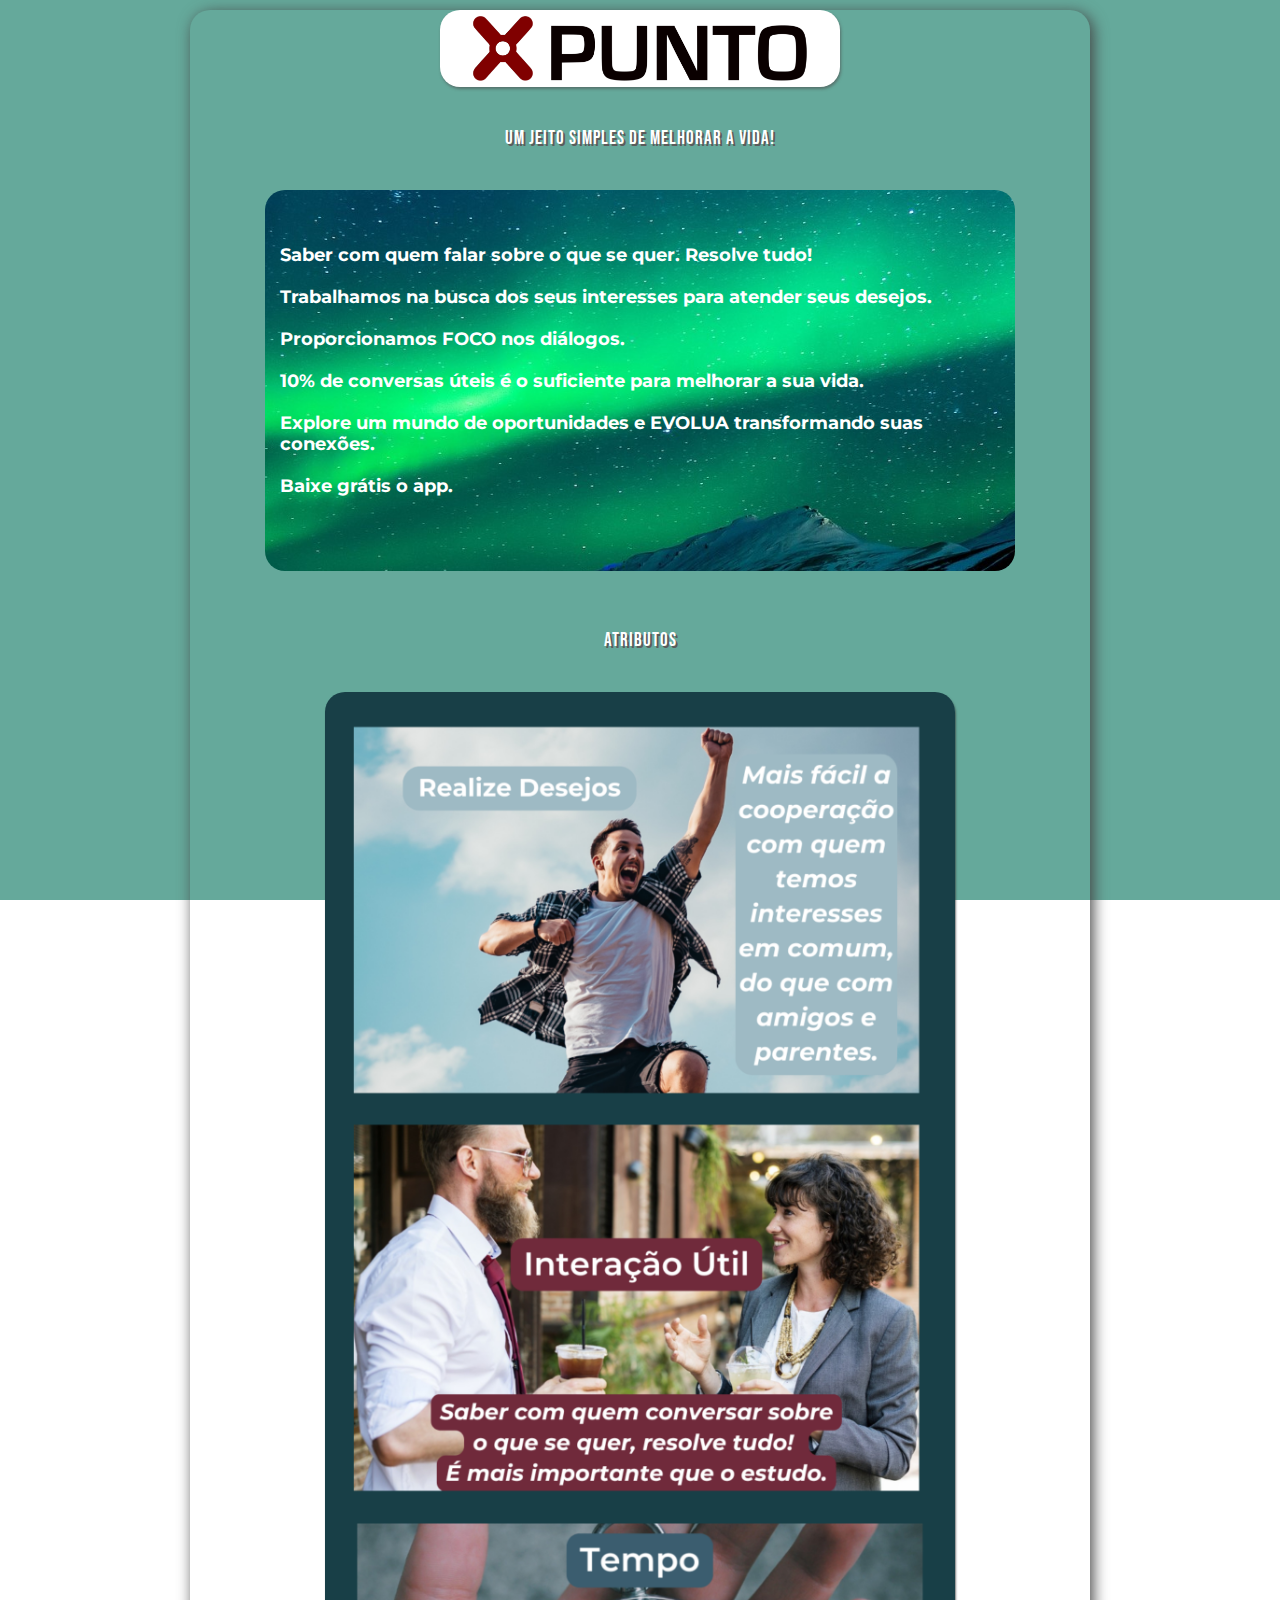
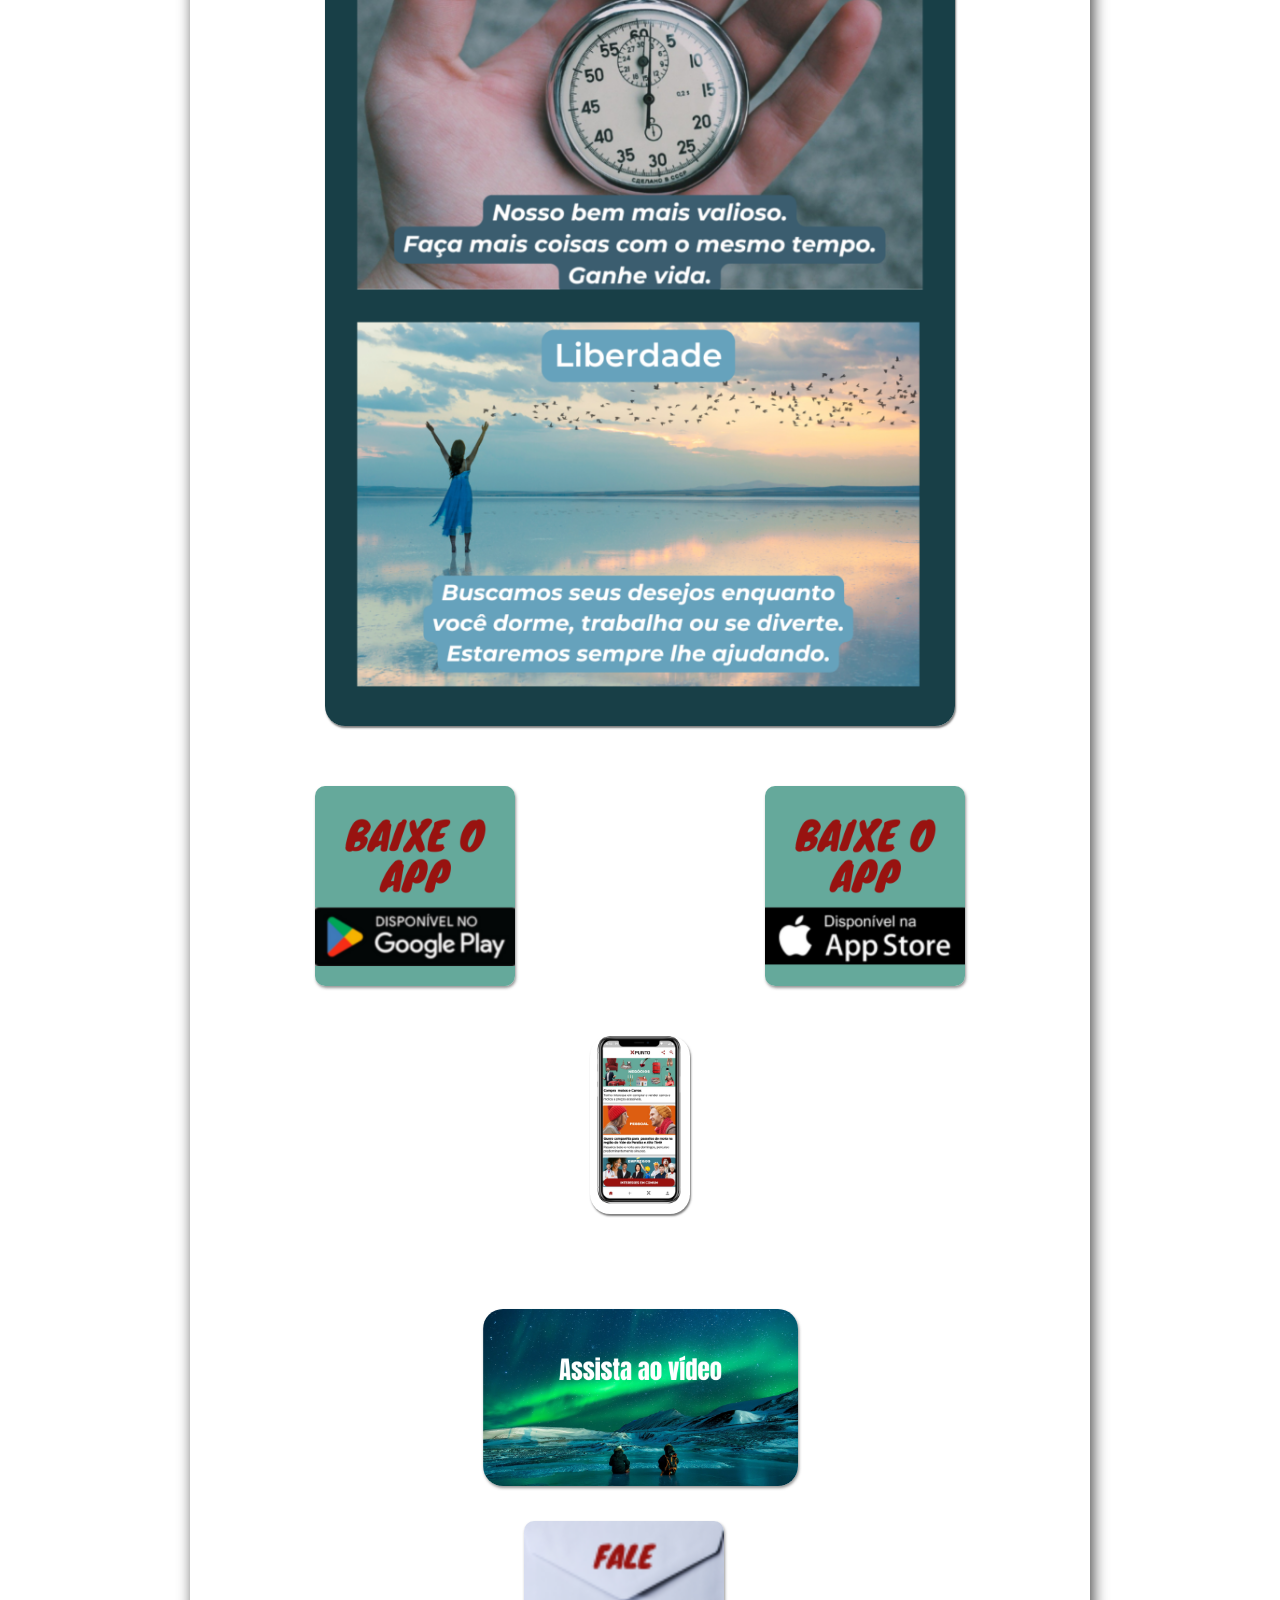
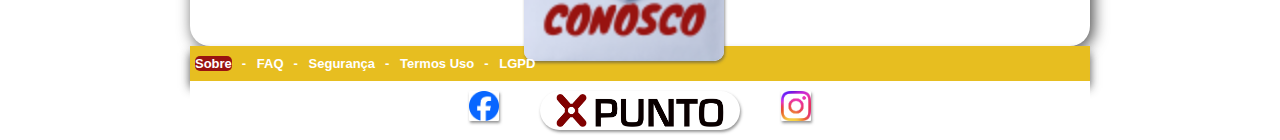
==== index.html @ e29c189f "Tamanhos Imagens 2" ====
<!DOCTYPE html>
<html lang="pt-br">
<head>
    <meta charset="UTF-8">
    <meta name="viewport" content="width=device-width, initial-scale=1, maximum-scale=1, user-scalable=no">
    <title>XPUNTO</title>
    <link rel="shortcut icon" href="imagens/favicon.ico" type="image/x-icon">
    <link rel="stylesheet" href="estilo/style.css">
</head>

<body>
    <main>
        <div><img src="imagens/logo.png" alt="Logo XPUNTO"></div>
        <h1>Um Jeito Simples de Melhorar a Vida!</h1>

        <section class="imagens" id="img01">
            <p>
                <strong><br>Saber com quem falar sobre o que se quer. Resolve tudo!<br><br> Trabalhamos na busca dos seus interesses para atender seus desejos.<br><br>Proporcionamos FOCO nos diálogos.<br><br>10% de conversas úteis é o suficiente para melhorar a sua vida.<br><br>Explore um mundo de oportunidades e EVOLUA transformando suas conexões.<br><br>Baixe grátis o app.<br>
                <br><br></strong>
            </p>
        </section>

        <h1><br><br>Atributos</h1>

        <picture>
            <source media="(max-width: 600px)" srcset="imagens/Atributo2.png" width="350">
            <img src="imagens/Atributo1.png" alt="Atributo1">
        </picture>

        <div class="image-group">
            <a href="https://play.google.com/store/apps/details?id=br.com.xpuntorn&hl=pt_BR" target="_blank" class="image-container">
                <img src="imagens/Android.png" alt="Android">
            </a>

            <a href="https://apps.apple.com/br/app/xpunto/id6478978511" target="_blank" class="image-container">
                <img src="imagens/Apple.png" alt="Imagem 3">
            </a>
        </div>

        <section><img src="imagens/APP.png" alt="APP XPUNTO" width="100px"></section>

        <div class="video-container">
            <a href="https://sergiodellerba.github.io/xpunto-video-lp/" target="_blank" rel="noopener noreferrer">
                <img src="imagens/video.png" alt="video" class="imagem-clicavel" id="videoThumbnail">
            </a>
        </div>

        <!-- Substitua a tag <video> por um iframe -->
        <div id="videoPlayer" style="display:none;">
            <iframe width="560" height="315" src="" frameborder="0" allow="accelerometer; autoplay; clipboard-write; encrypted-media; gyroscope; picture-in-picture" allowfullscreen></iframe>
        </div>

        <!--<h2>Com a palavra: Nossos Usuários</h2>

        <div>
            <p>
                Darla Carvalho - <strong>"Muito bom. Recomendadissimo, só precisa de mais pessoas usando."</strong>
            </p>
            <p>
                Gustavo Luz -<strong>"Esplêndido! O aplicativo é simples e maravilhoso."</strong>
            </p>
            <p>
                Brenda de Jesus -<strong>"Achei incrível e muito promissor."</strong>
            </p>
            <p>
                Cris Melo - <strong>"Conheci por um amigo, quero parabenizar pela ideia e trabalho."</strong>
            </p>
        </div>-->

        <div class="fale">
            <a href="mailto:contato@xpunto.com" target="_blank" class="image-container">
                <img src="imagens/Fale.png" alt="fale">
            </a>
        </div>

    </main>
    <nav class="main-nav">
        <div class="nav-group">
            <a href="https://sergiodellerba.github.io/xpunto-txt-sobre/" target="_blank" rel="noopener noreferrer" class="nav-link active">Sobre</a>
            <a href="https://sergiodellerba.github.io/xpunto-txt-faq/" target="_blank" rel="noopener noreferrer" class="nav-link">FAQ</a>
            <a href="https://sergiodellerba.github.io/xpunto-dicas-seguranca/" target="_blank" rel="noopener noreferrer" class="nav-link">Segurança</a>
            <a href="https://sergiodellerba.github.io/xpunto-txt-termos-uso/" target="_blank" rel="noopener noreferrer" class="nav-link">Termos Uso</a>
            <a href="https://sergiodellerba.github.io/xpunto-txt-politica-privacidade/" target="_blank" rel="noopener noreferrer" class="nav-link">LGPD</a>
        </div>
    </nav>

    <footer>
        <div class="social-buttons">
            <a href="https://www.facebook.com/xpuntoapp" target="_blank" rel="noopener noreferrer" class="facebook-icon">
                <img src="imagens/Facebook_Logo_Primary.png" alt="Facebook">
            </a>

            <img src="imagens/logo.png" alt="Logo XPUNTO" class="logo-footer">

            <a href="https://www.instagram.com/xpuntoapp/" target="_blank" rel="noopener noreferrer" class="instagram-icon">
                <img src="imagens/Instagram_Glyph_Gradient.png" alt="Instagram">
            </a>
        </div>
    </footer>
    <script>
        // Aguarde o carregamento completo do documento
        document.addEventListener('DOMContentLoaded', function() {
            // Obtenha o elemento de imagem pelo ID
            var videoThumbnail = document.getElementById("videoThumbnail");
            var videoPlayer = document.getElementById("videoPlayer");
            var iframe = videoPlayer.querySelector('iframe');

            // Adicione um evento de clique à imagem
            videoThumbnail.addEventListener('click', function(event) {
                event.preventDefault(); // Impede o comportamento padrão do link
                iframe.src = "https://www.youtube.com/embed/foTrvaCMy8o?autoplay=1&rel=0"; // Define o src do iframe com autoplay e sem vídeos relacionados
                videoPlayer.style.display = 'block'; // Exibe o iframe do vídeo
            });
        });
    </script>

</body>
</html>
---- estilo/style.css ----
@charset "UTF-8";
@import url('https://fonts.googleapis.com/css2?family=Montserrat:wght@300&display=swap');
@import url('https://fonts.googleapis.com/css2?family=Roboto:ital,wght@0,300;0,400;0,500;1,300;1,400;1,500&display=swap');
@import url('https://fonts.googleapis.com/css2?family=Bebas+Neue&display=swap');

:root {
    --fonte-xpunto1: 'Montserrat', Arial, sans-serif;
    --fonte-xpunto2: 'Gothan', Verdana, Arial;
    --fonte-destaque:'Bebas Neue', Arial;
    --solirario: #981310;
    --comercial: #65A99B;
    --locacao: #E7BE20;
    --pessoal: #DD5D11;
    --permuta: #183F47;
    --profissional: #367687;
}

div img {
    width: 400px;
    background-color: white;
    box-shadow: 1px 2px 3px rgba(76, 76, 76, 0.593);
}

h1, h2 {
    font-size: 120%;
    font-family: var(--fonte-destaque);
    font-weight: normal;
    color: white;
    text-align: center;
    margin-bottom: 40px;
    text-shadow: 2px 2px 0px rgb(91, 91, 91);
    letter-spacing: 1px;
}

img {
    border-radius: 20px;
    max-width: 70%;
    height: auto;
    margin: auto;
    display: block;
    margin-top: 10px;
    margin-bottom: 40px;
    box-shadow: 1px 2px 2px rgba(53, 53, 53, 0.655);
}

.web {
    width: 90.5%; /* Use 100% para ocupar a largura total do contêiner pai */
    height: 140px; /* Altura fixa para a div */
    display: flex;
    justify-content: center;
    align-items: center;
    text-align: center;
    padding: 21px;
}

.web img {
    max-width: 100%; /* Ajusta o tamanho máximo da imagem para 100% da largura do contêiner pai */
    max-height: 100%; /* Ajusta o tamanho máximo da imagem para 100% da altura do contêiner pai */
    border-radius: 10px;
}

.fale {
    width: 93%; /* Use 100% para ocupar a largura total do contêiner pai */
    height: 90px; /* Altura fixa para a div */
    display: flex;
    margin-top: 30px;
    margin-left: 15px;
    justify-content: center;
    align-items: center;
    text-align: center;
}

.fale img {
    max-width: 100%; /* Ajusta o tamanho máximo da imagem para 100% da largura do contêiner pai */
    max-height: 100%; /* Ajusta o tamanho máximo da imagem para 100% da altura do contêiner pai */
}

main {
    /*max-width: 100%;*/
    text-align: center;
    color: white;
    font-family: var(--fonte-xpunto1);
    min-width: 300px;
   /*max-width: 600px;*/
    margin: auto;
    display: block;
    border-radius: 20px;
    box-shadow: 3px 3px 15px rgb(69, 69, 69);
}

body {
    margin: 0 auto;
    max-width: 900px;
    overflow-x: hidden;
    box-sizing: border-box;
    height: auto;
    background: linear-gradient(to bottom, #65a99b, #65A99b);
    background-size: 100% 100%;
    background-repeat: no-repeat;
    background-attachment: fixed;
    /*padding: 0;
    display: flex;
    align-items: center;
    justify-content: center;
    min-height: 100vh;
    flex direction:column;
}*/

.image-group {
    display: flex;
    justify-content: space-around; /* Distribui as imagens uniformemente na linha */
    align-items: center;
    flex-wrap: wrap; /* Permite que as imagens quebrem para a próxima linha se não houver espaço suficiente */
}

.image-container {
    margin-top: 10px;
    text-align: center;
    text-decoration: none;
    color: inherit;
}

.image-container img {
    max-width: 100%; /* Para garantir que a imagem seja responsiva */
    border-radius: 10px;
    width: 200px; /* Defina o tamanho desejado */
    height: auto; /* Mantenha a proporção original da imagem */
}

.video-container {
    position: relative;
    overflow: hidden;
    width: 50%; /* Ajuste conforme necessário */
    padding-top: 5%; /* Proporção para vídeos 16:9 (altura/largura) */
    margin: 0 auto; /* Centraliza horizontalmente */
}

.imagem-clicavel {
    cursor: pointer;
    width: 100%;
    height: 100%;
    object-fit: cover;
}

.social-buttons {
    display: flex;
    justify-content: center;
    align-items: center;
}

div-branca {
    border-radius: 0px;
    background-color:#183f47;
}

.social-buttons a {
    margin: 0 40px;
    width: 30px;
    height: 59px;
}

section.imagens {
    position: relative;
    color: white;
    background-size: cover;
    background-attachment: fixed;
    text-align: center;
}

section.imagens img {
    width: 200%;
    border-radius: 15px;
    margin: auto;
    display: block;
    margin-top: 10px;
    margin-bottom: 40px;
    box-shadow: 1px 1px 2px rgba(14, 13, 13, 0.447);
}

section#img01 {
    background-image: url('../imagens/Aurora.jpg');
    background-position: center;
    background-size: cover;
    border-radius: 20px;
    max-width: 80%;
    margin: auto;
    text-align: left;
    font-size: 1.1em;
    padding: 15px;
}

.main-nav {
    border-radius: none;
    background-color: var(--locacao);
    padding-top: 10px;
    padding-left: 5px;
    padding-bottom: 10px;
    box-shadow: 0px 7px 9px rgba(30, 30, 30, 0.785);
    display: flex;
    align-items: center; /* Centraliza os itens verticalmente */
}

.nav-group {
    display: flex;
    gap: 25px; /* Adicione ou ajuste o valor do gap para controlar o espaço entre os itens */
}


.nav-link {
    color: white;
    text-decoration: none;
    font-family: Arial, Helvetica, sans-serif;
    font-weight: bold;
    font-size: 13px;
    transition-duration: .1s;
    position: relative;
}

.nav-link:not(:first-child)::before {
    content: "-";
    position: absolute;
    left: -15px;
    color: white;
}

.nav-link.active, .nav-link:hover  {
    background-color: #981310;
    border-radius: 5px;
    color: #ffffff;
}

/* Adicione as regras ao seu arquivo style.css */

footer {
    border-radius: 0px;
    text-align: center;
    margin-top: 0px;
    margin-bottom: 0px;
    background-color: white;
    padding-left: 0px;
    display: flex;
    flex-direction: column; /* Empilha os elementos verticalmente */
    justify-content: center; /* Centraliza horizontalmente */
    align-items: center; /* Centraliza verticalmente */
}

.logo-footer {
    max-width: 200px;
    border-radius: 20px;
    margin: 1px; /* Adiciona margem na parte inferior e centraliza o logo */
}
/* Adicione essas regras ao seu arquivo style.css */

.facebook-icon img,
.instagram-icon img {
    border-radius: 1px; /* ou o valor desejado para o border-radius */
    max-width: 100%; /* Garante que a imagem seja responsiva */
    height: auto; /* Mantém a proporção original da imagem */
}

a:not(.facebook-icon):not(.instagram-icon) {
    /* Estilos para outros ícones que não são do Facebook ou Instagram */
    /* Se necessário, ajuste conforme desejado */
}

#myVideo {
    display: none;
}}
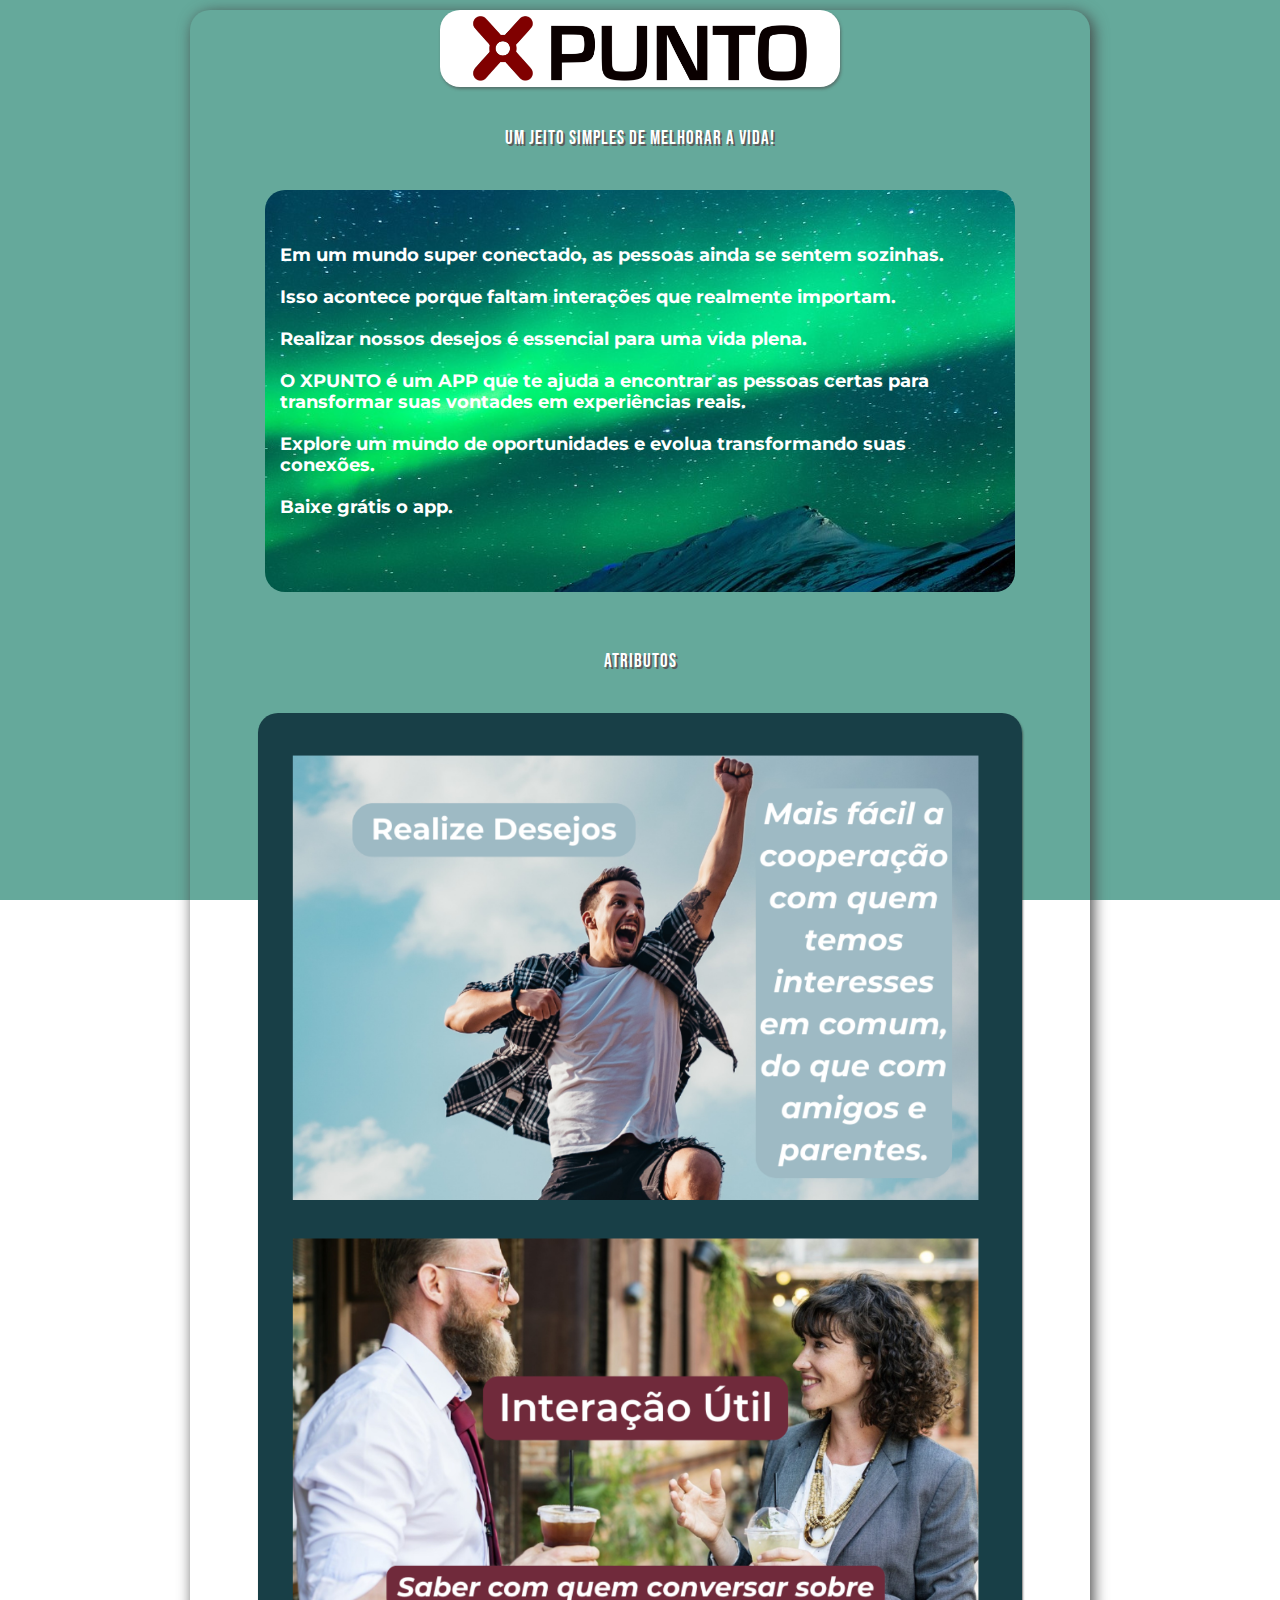
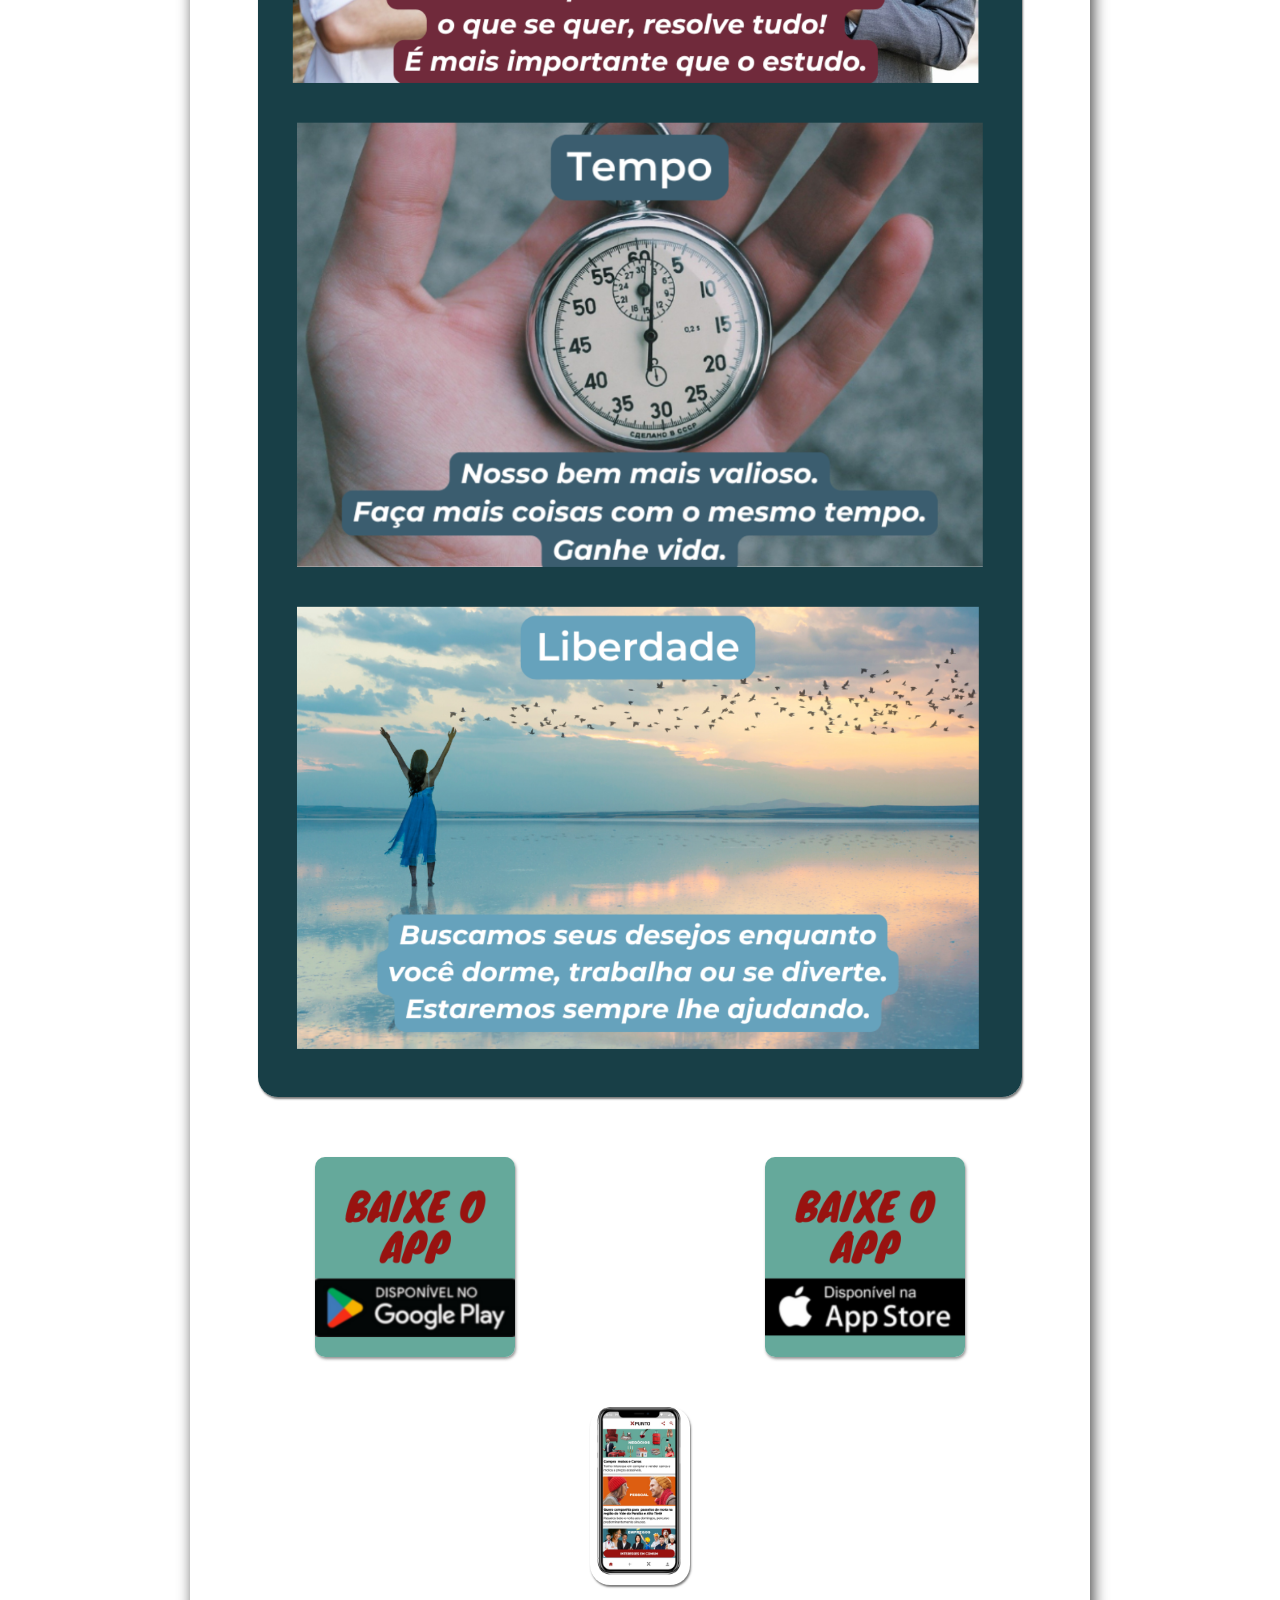
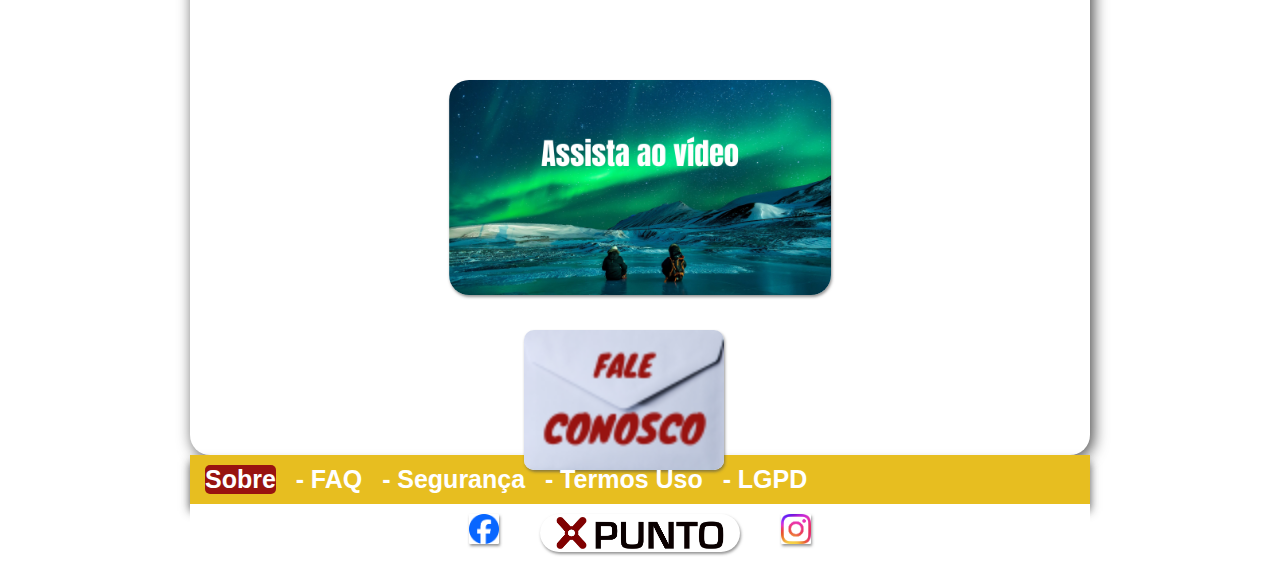
==== commit 077f8a68: "Alteração de texto" ====
--- a/index.html
+++ b/index.html
@@ -15,7 +15,7 @@
 
         <section class="imagens" id="img01">
             <p>
-                <strong><br>Saber com quem falar sobre o que se quer. Resolve tudo!<br><br> Trabalhamos na busca dos seus interesses para atender seus desejos.<br><br>Proporcionamos FOCO nos diálogos.<br><br>10% de conversas úteis é o suficiente para melhorar a sua vida.<br><br>Explore um mundo de oportunidades e EVOLUA transformando suas conexões.<br><br>Baixe grátis o app.<br>
+                <strong><br>Em um mundo super conectado, as pessoas ainda se sentem sozinhas.<br><br>Isso acontece porque faltam interações que realmente importam.<br><br>Realizar nossos desejos é essencial para uma vida plena.<br><br>O XPUNTO é um APP que te ajuda a encontrar as pessoas certas para transformar suas vontades em experiências reais.<br><br>Explore um mundo de oportunidades e evolua transformando suas conexões.<br><br>Baixe grátis o app.<br>
                 <br><br></strong>
             </p>
         </section>
--- a/estilo/style.css
+++ b/estilo/style.css
@@ -34,7 +34,7 @@
 
 img {
     border-radius: 20px;
-    max-width: 70%;
+    max-width: 85%;
     height: auto;
     margin: auto;
     display: block;
@@ -193,7 +193,7 @@
     border-radius: none;
     background-color: var(--locacao);
     padding-top: 10px;
-    padding-left: 5px;
+    padding-left: 15px;
     padding-bottom: 10px;
     box-shadow: 0px 7px 9px rgba(30, 30, 30, 0.785);
     display: flex;
@@ -202,7 +202,7 @@
 
 .nav-group {
     display: flex;
-    gap: 25px; /* Adicione ou ajuste o valor do gap para controlar o espaço entre os itens */
+    gap: 35px; /* Adicione ou ajuste o valor do gap para controlar o espaço entre os itens */
 }
 
 
@@ -211,7 +211,7 @@
     text-decoration: none;
     font-family: Arial, Helvetica, sans-serif;
     font-weight: bold;
-    font-size: 13px;
+    font-size: 25px;
     transition-duration: .1s;
     position: relative;
 }
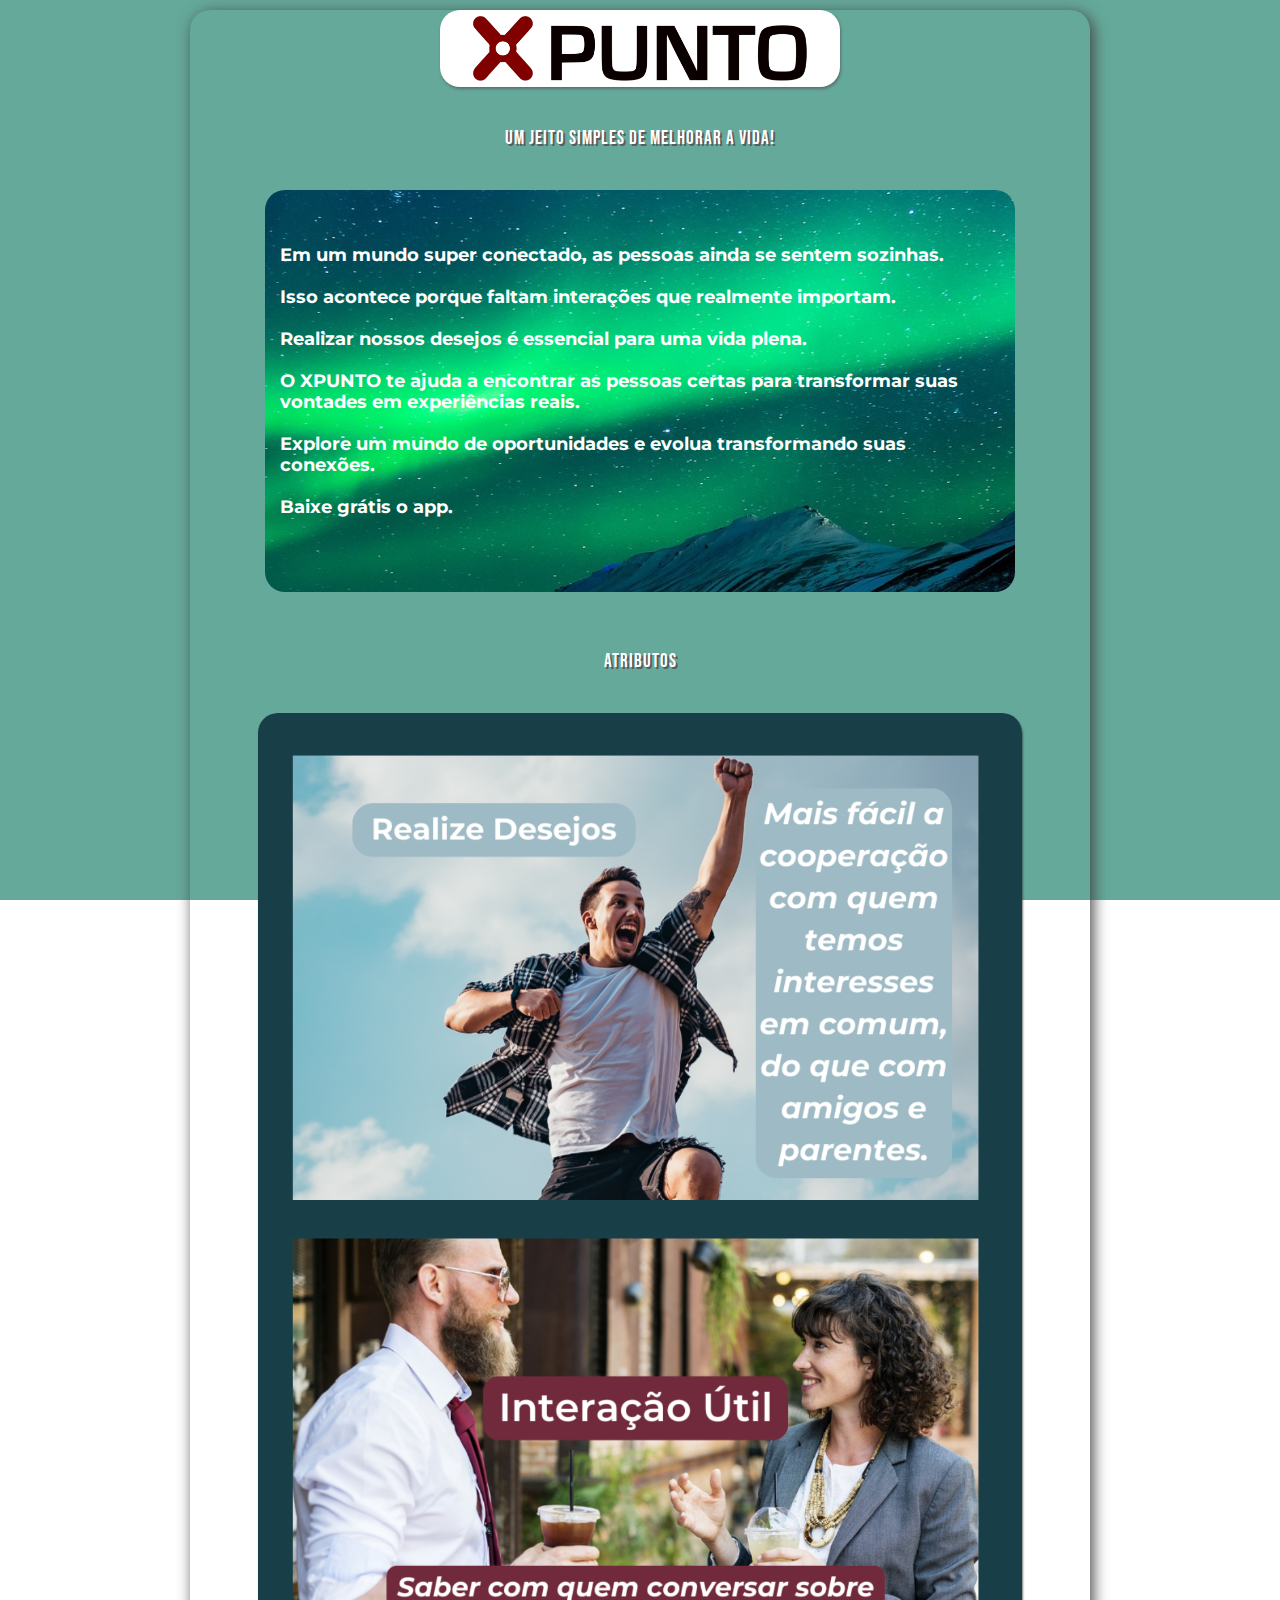
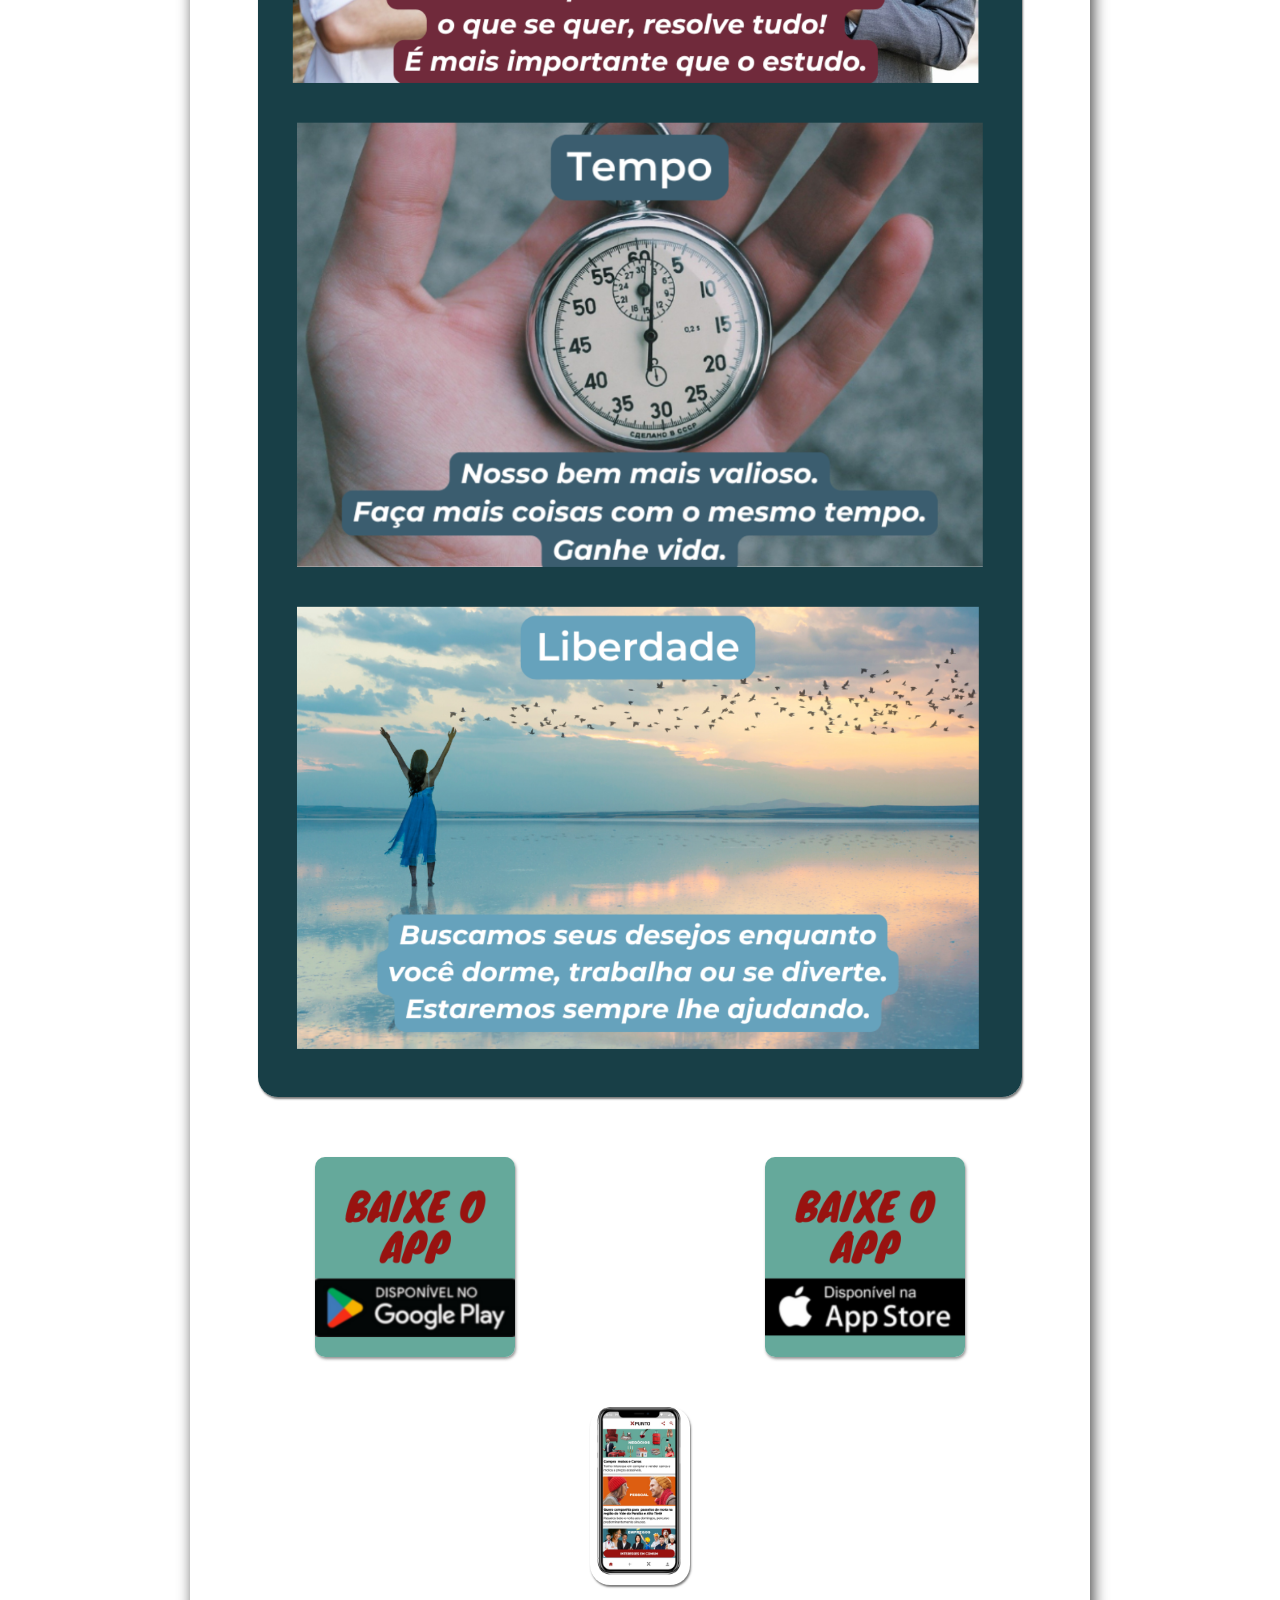
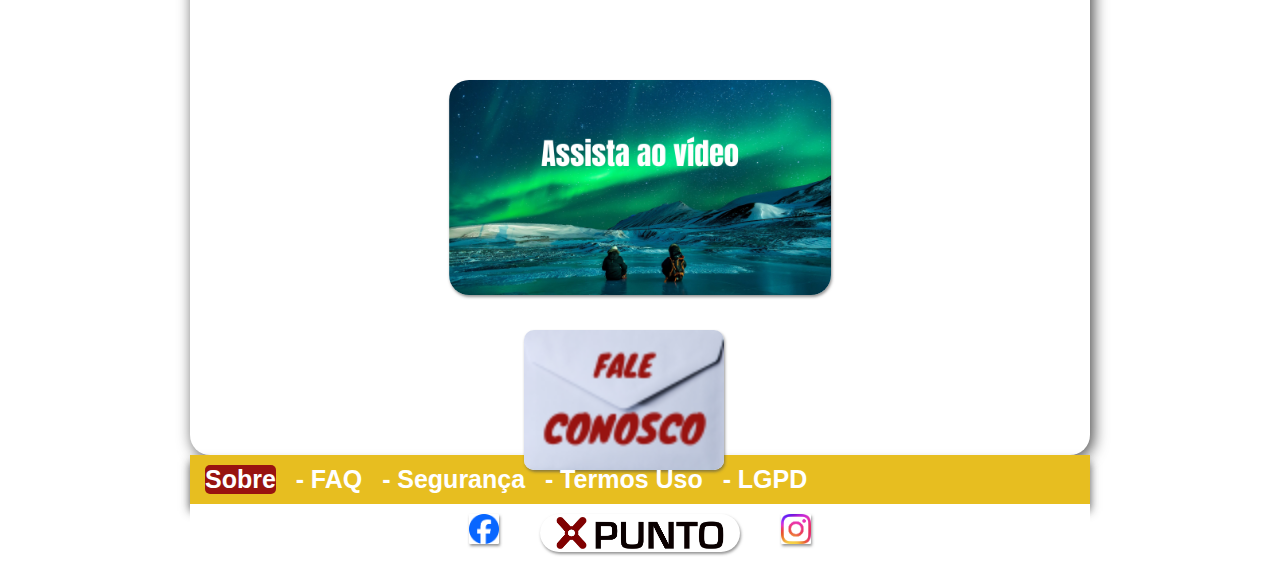
==== commit 012b3e3d: "Textos" ====
--- a/index.html
+++ b/index.html
@@ -15,11 +15,10 @@
 
         <section class="imagens" id="img01">
             <p>
-                <strong><br>Em um mundo super conectado, as pessoas ainda se sentem sozinhas.<br><br>Isso acontece porque faltam interações que realmente importam.<br><br>Realizar nossos desejos é essencial para uma vida plena.<br><br>O XPUNTO é um APP que te ajuda a encontrar as pessoas certas para transformar suas vontades em experiências reais.<br><br>Explore um mundo de oportunidades e evolua transformando suas conexões.<br><br>Baixe grátis o app.<br>
+                <strong><br>Em um mundo super conectado, as pessoas ainda se sentem sozinhas.<br><br>Isso acontece porque faltam interações que realmente importam.<br><br>Realizar nossos desejos é essencial para uma vida plena.<br><br>O XPUNTO te ajuda a encontrar as pessoas certas para transformar suas vontades em experiências reais.<br><br>Explore um mundo de oportunidades e evolua transformando suas conexões.<br><br>Baixe grátis o app.<br>
                 <br><br></strong>
             </p>
         </section>
-
         <h1><br><br>Atributos</h1>
 
         <picture>
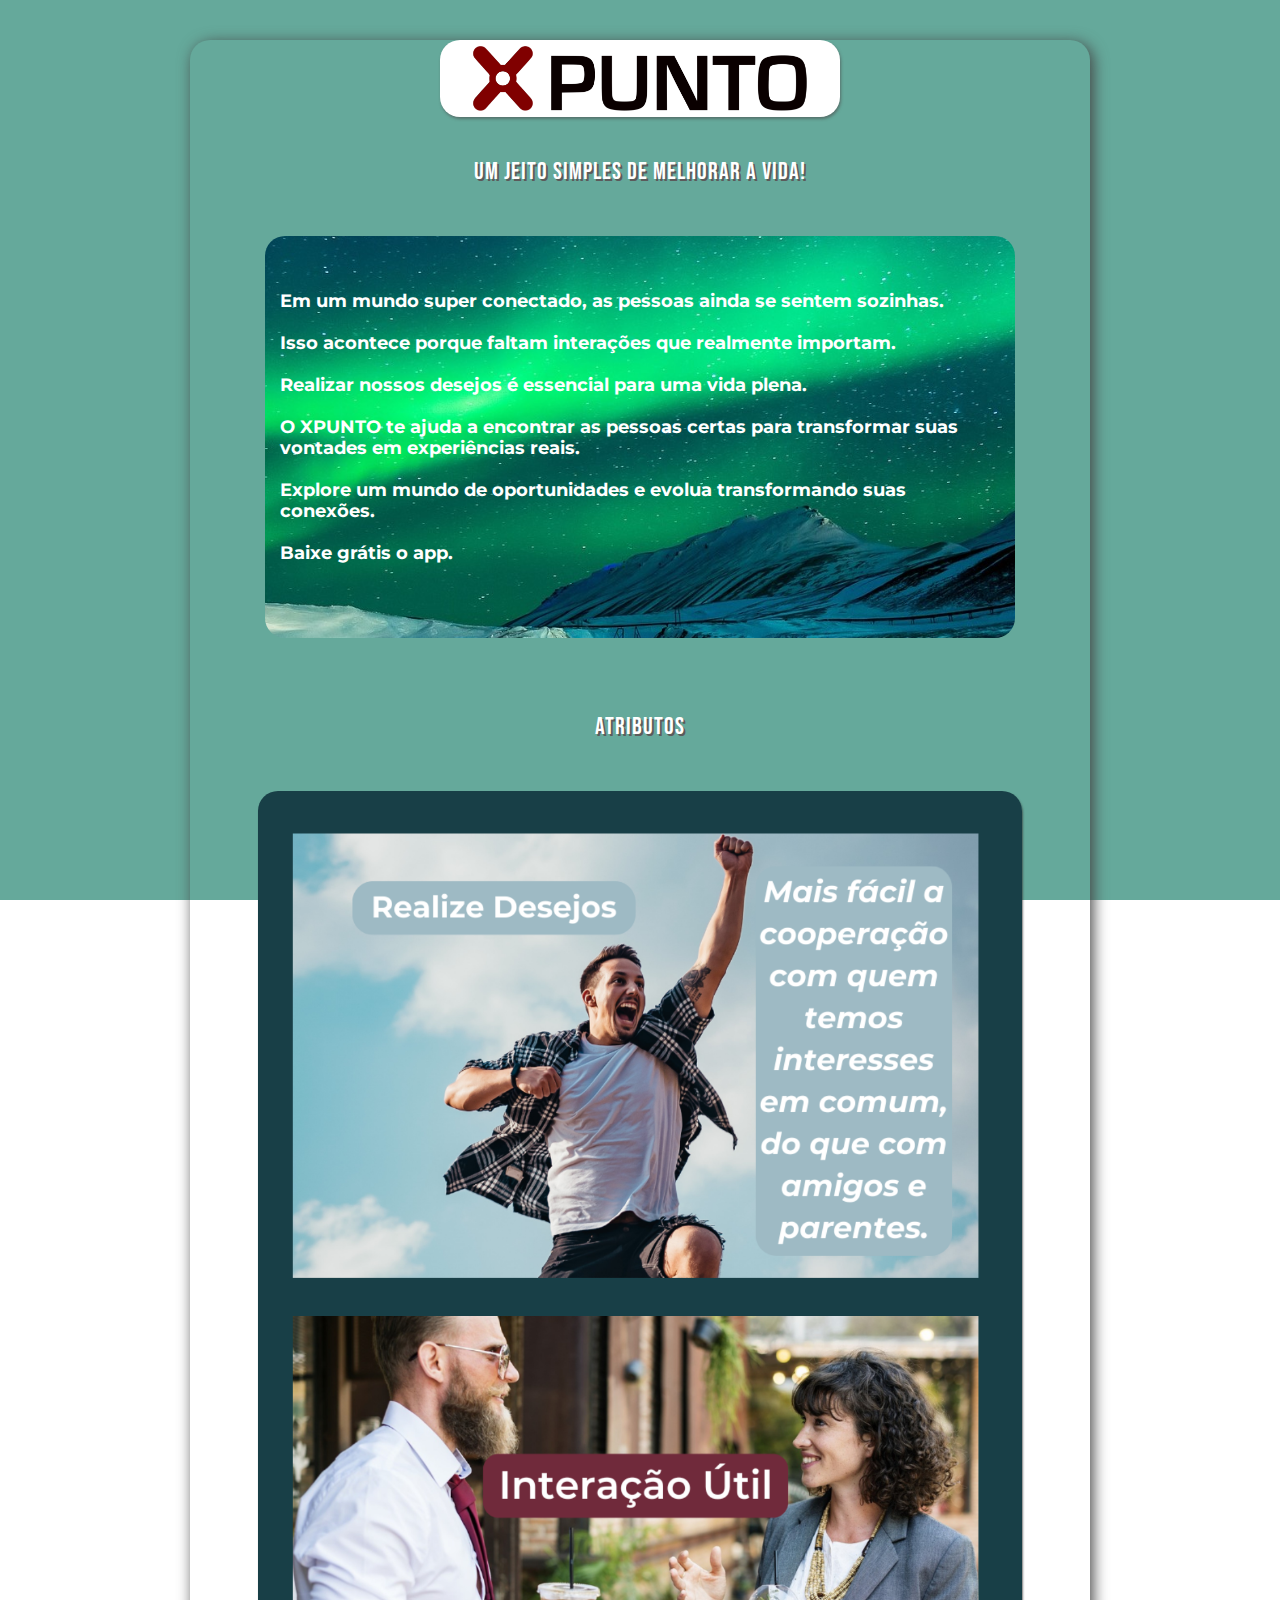
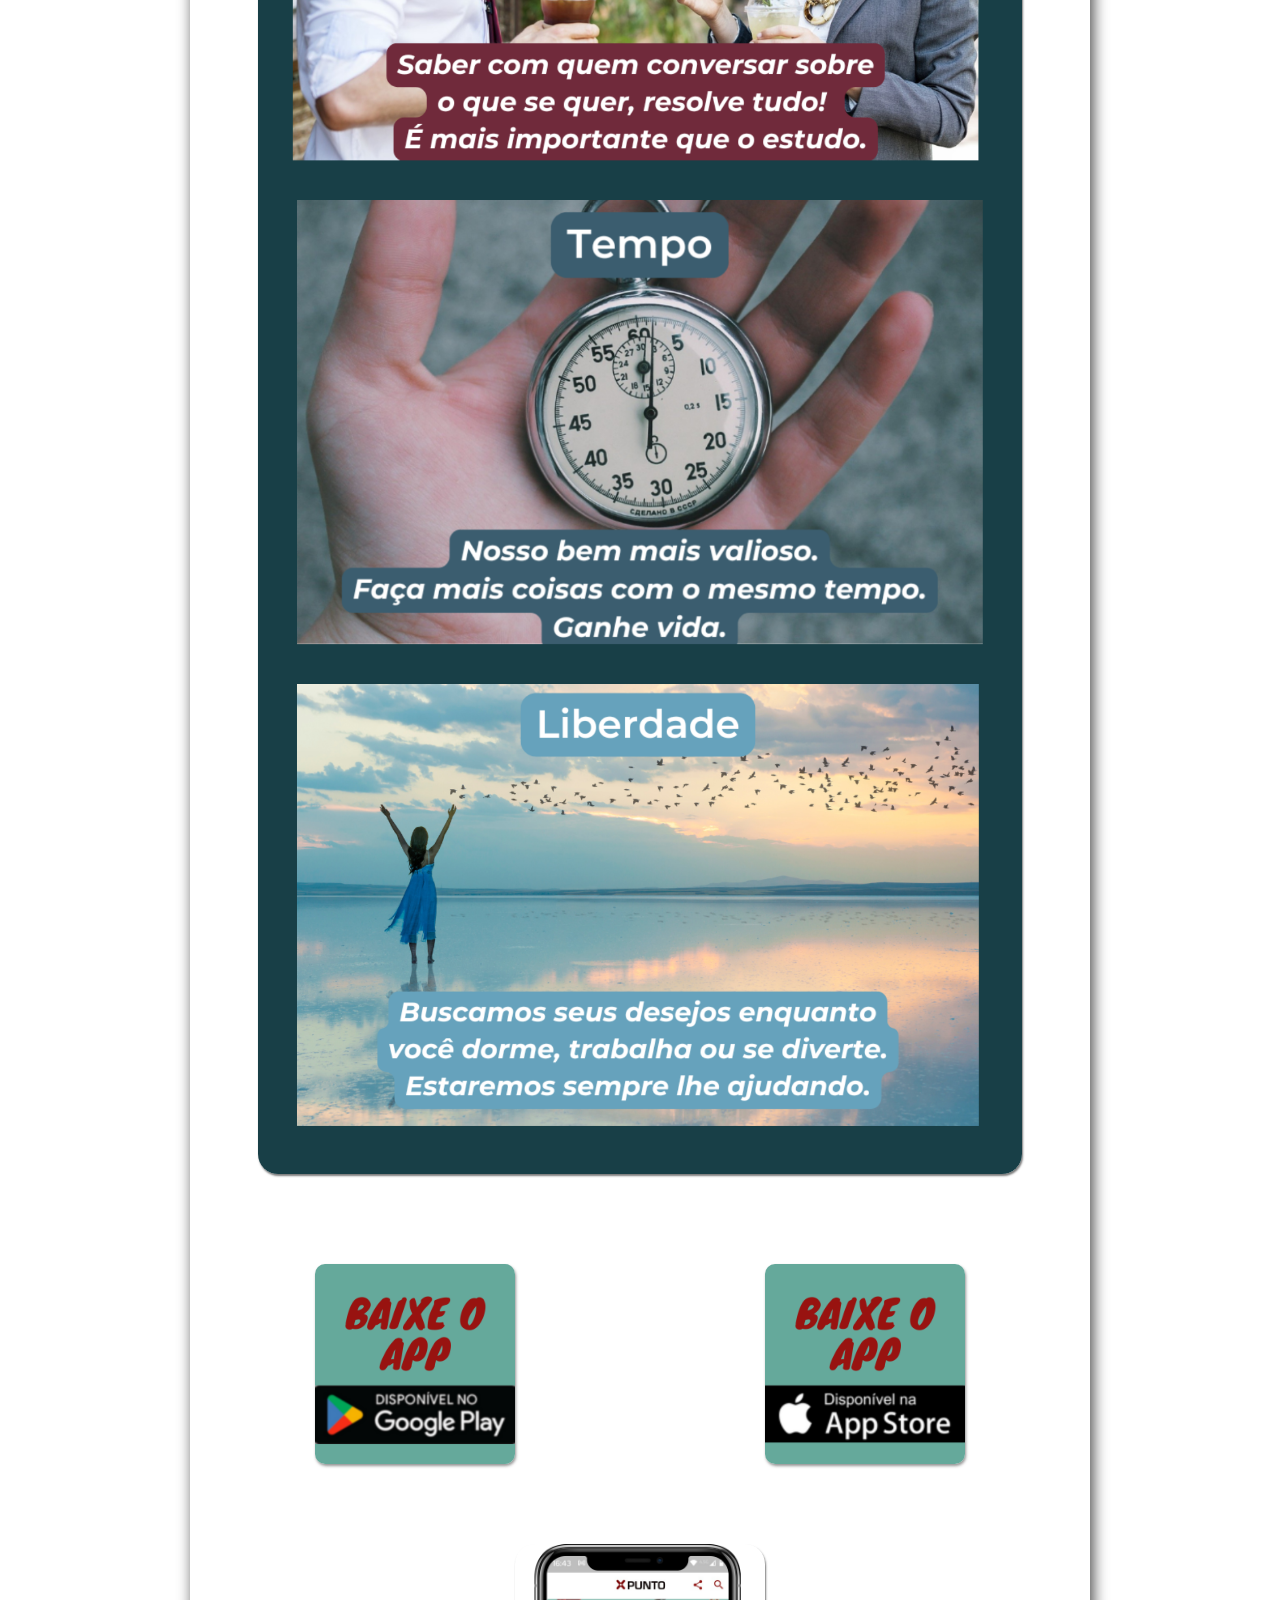
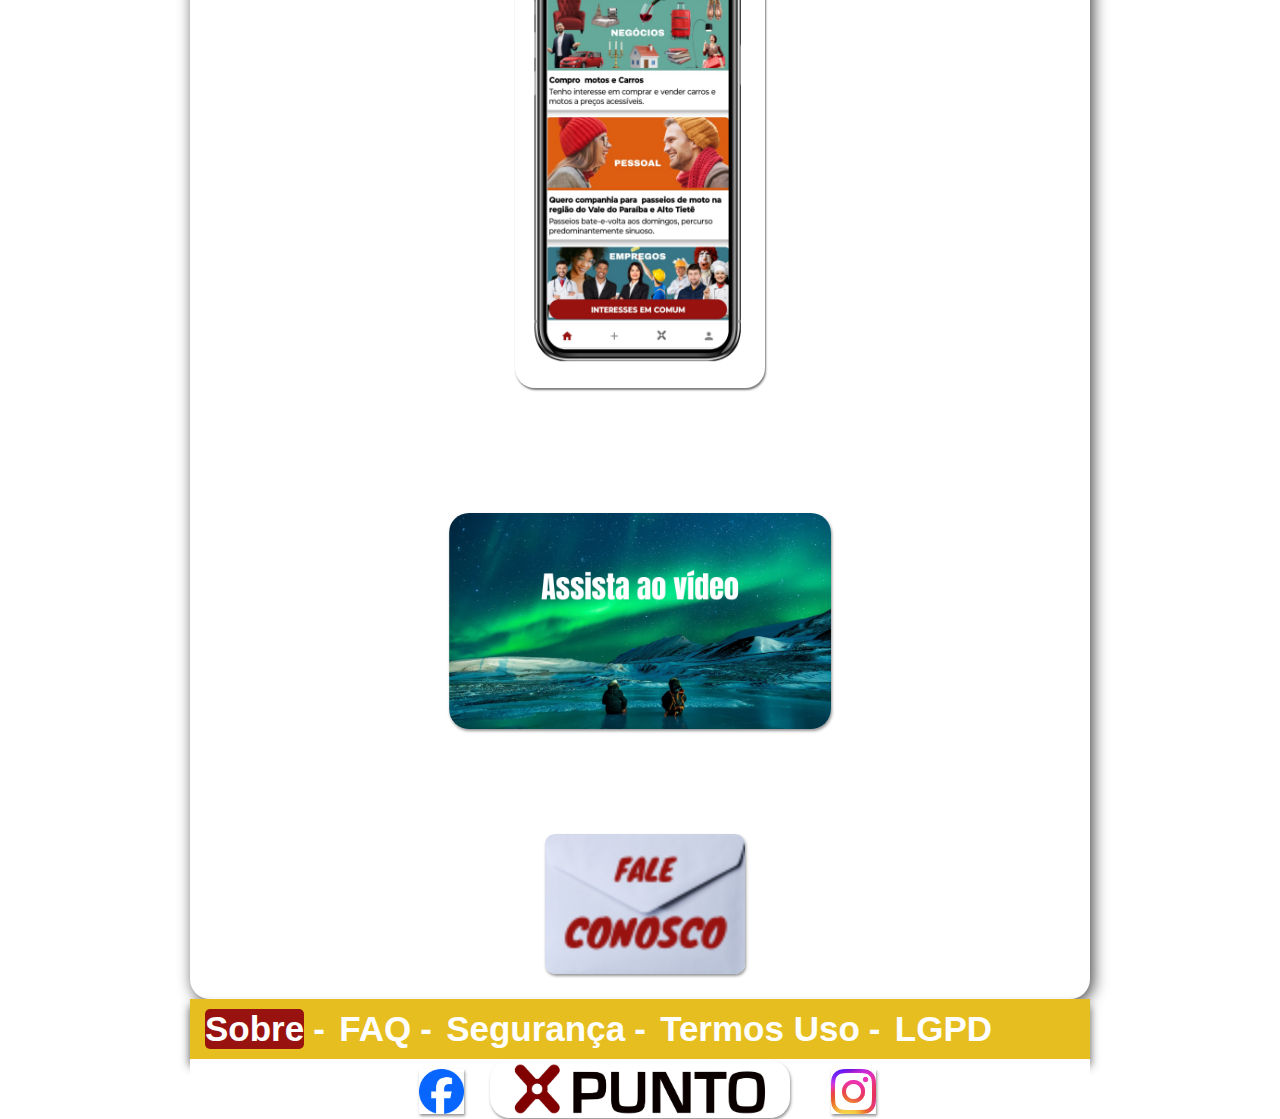
==== commit 2c213bf8: "Imagem app" ====
--- a/index.html
+++ b/index.html
@@ -36,7 +36,7 @@
             </a>
         </div>
 
-        <section><img src="imagens/APP.png" alt="APP XPUNTO" width="100px"></section>
+        <section><img src="imagens/APP.png" alt="APP XPUNTO" width="250px"></section>
 
         <div class="video-container">
             <a href="https://sergiodellerba.github.io/xpunto-video-lp/" target="_blank" rel="noopener noreferrer">
--- a/estilo/style.css
+++ b/estilo/style.css
@@ -22,12 +22,12 @@
 }
 
 h1, h2 {
-    font-size: 120%;
+    font-size: 150%;
     font-family: var(--fonte-destaque);
     font-weight: normal;
     color: white;
     text-align: center;
-    margin-bottom: 40px;
+    margin-bottom: 50px;
     text-shadow: 2px 2px 0px rgb(91, 91, 91);
     letter-spacing: 1px;
 }
@@ -38,7 +38,7 @@
     height: auto;
     margin: auto;
     display: block;
-    margin-top: 10px;
+    margin-top: 40px;
     margin-bottom: 40px;
     box-shadow: 1px 2px 2px rgba(53, 53, 53, 0.655);
 }
@@ -61,10 +61,10 @@
 
 .fale {
     width: 93%; /* Use 100% para ocupar a largura total do contêiner pai */
-    height: 90px; /* Altura fixa para a div */
+    height: 200px; /* Altura fixa para a div */
     display: flex;
     margin-top: 30px;
-    margin-left: 15px;
+    margin-left: 36px;
     justify-content: center;
     align-items: center;
     text-align: center;
@@ -211,7 +211,7 @@
     text-decoration: none;
     font-family: Arial, Helvetica, sans-serif;
     font-weight: bold;
-    font-size: 25px;
+    font-size: 35px;
     transition-duration: .1s;
     position: relative;
 }
@@ -219,7 +219,7 @@
 .nav-link:not(:first-child)::before {
     content: "-";
     position: absolute;
-    left: -15px;
+    left: -26px;
     color: white;
 }
 
@@ -245,7 +245,7 @@
 }
 
 .logo-footer {
-    max-width: 200px;
+    max-width: 300px;
     border-radius: 20px;
     margin: 1px; /* Adiciona margem na parte inferior e centraliza o logo */
 }
@@ -254,8 +254,9 @@
 .facebook-icon img,
 .instagram-icon img {
     border-radius: 1px; /* ou o valor desejado para o border-radius */
-    max-width: 100%; /* Garante que a imagem seja responsiva */
+    max-width: 150%; /* Garante que a imagem seja responsiva */
     height: auto; /* Mantém a proporção original da imagem */
+    margin-top: 10px;
 }
 
 a:not(.facebook-icon):not(.instagram-icon) {
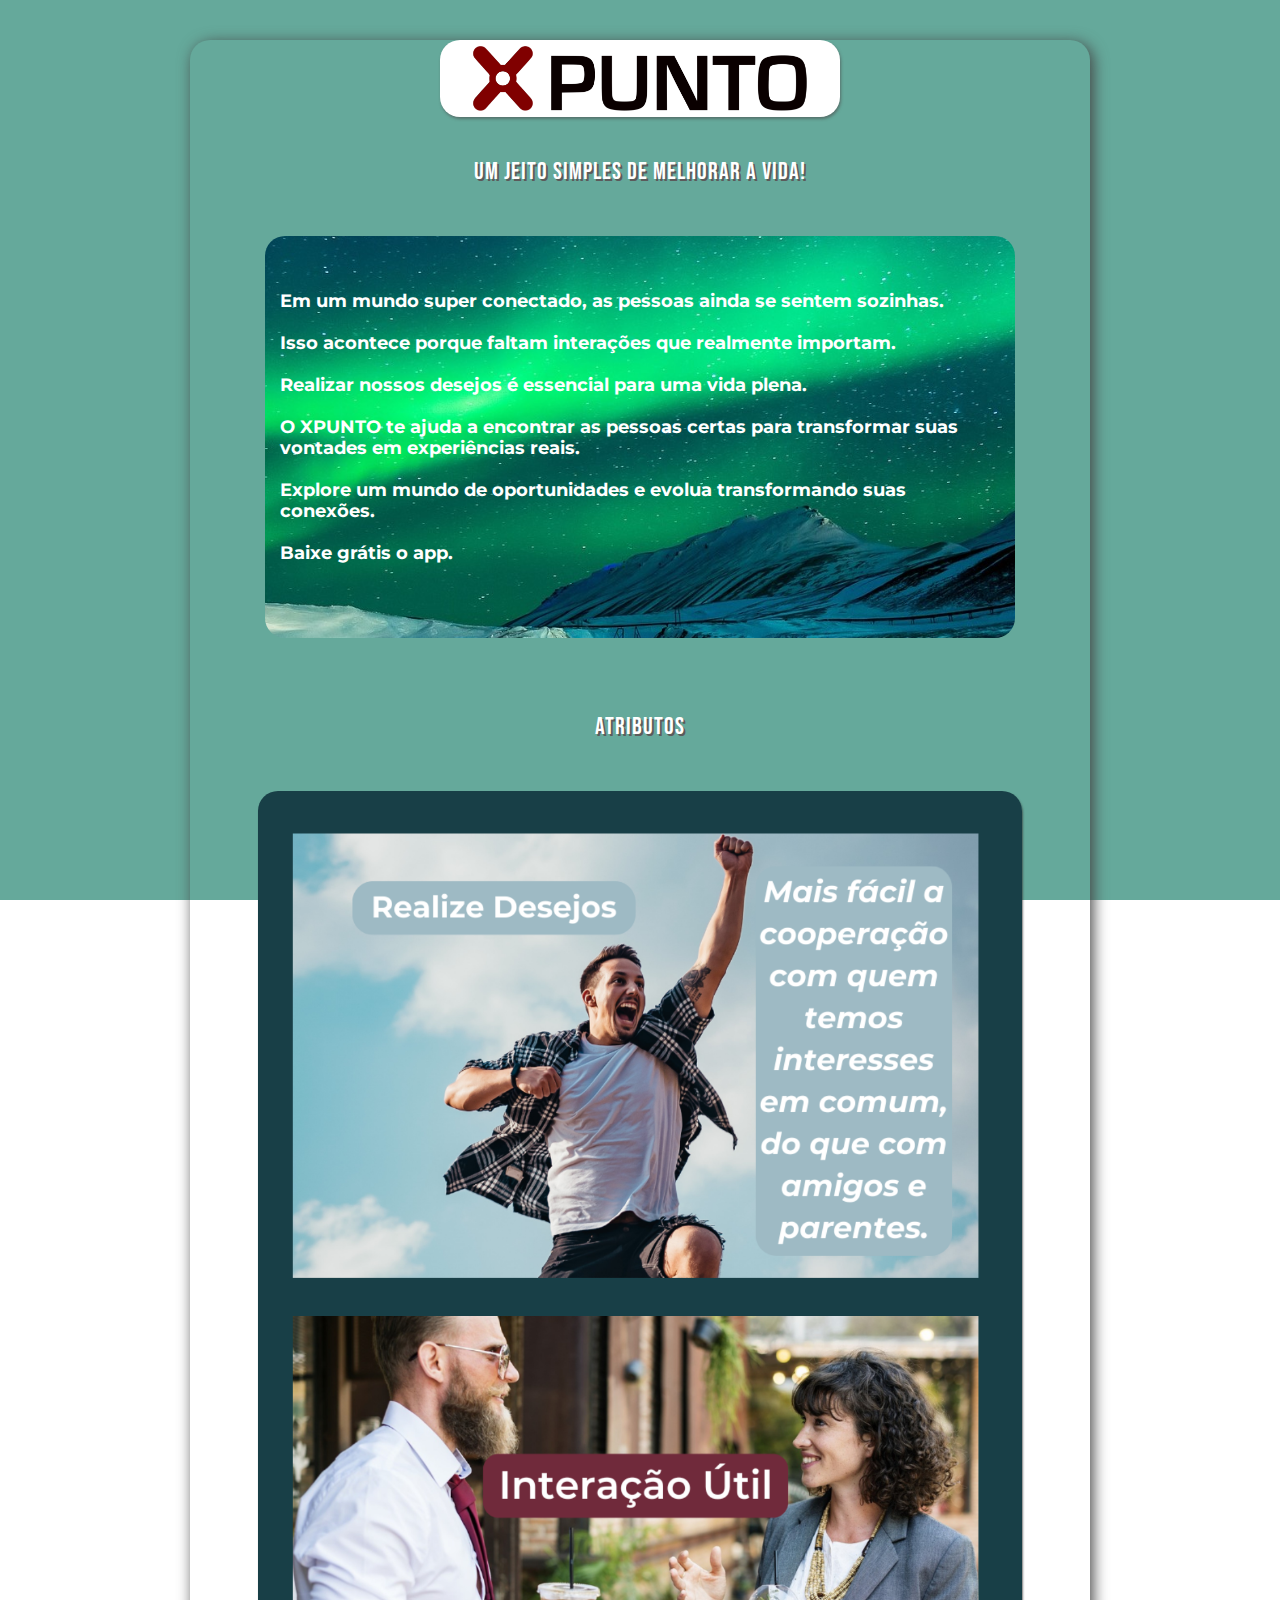
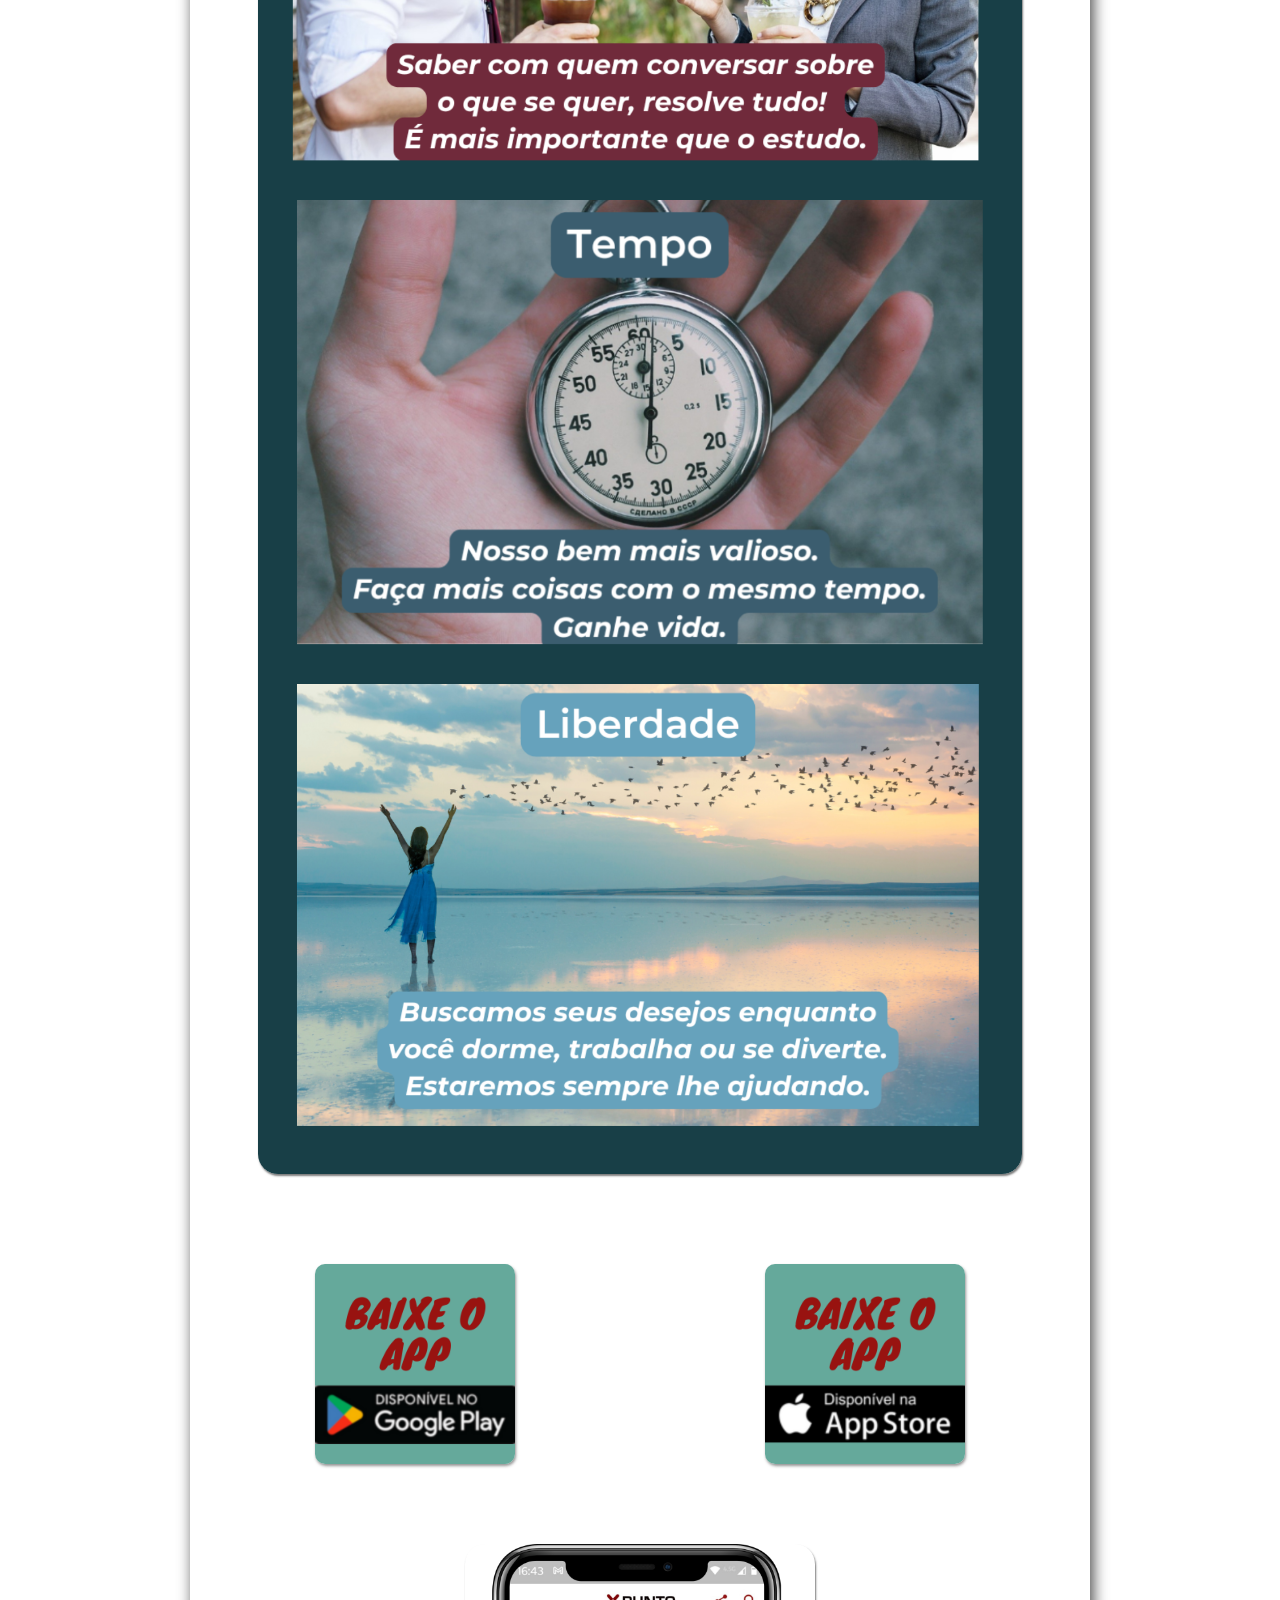
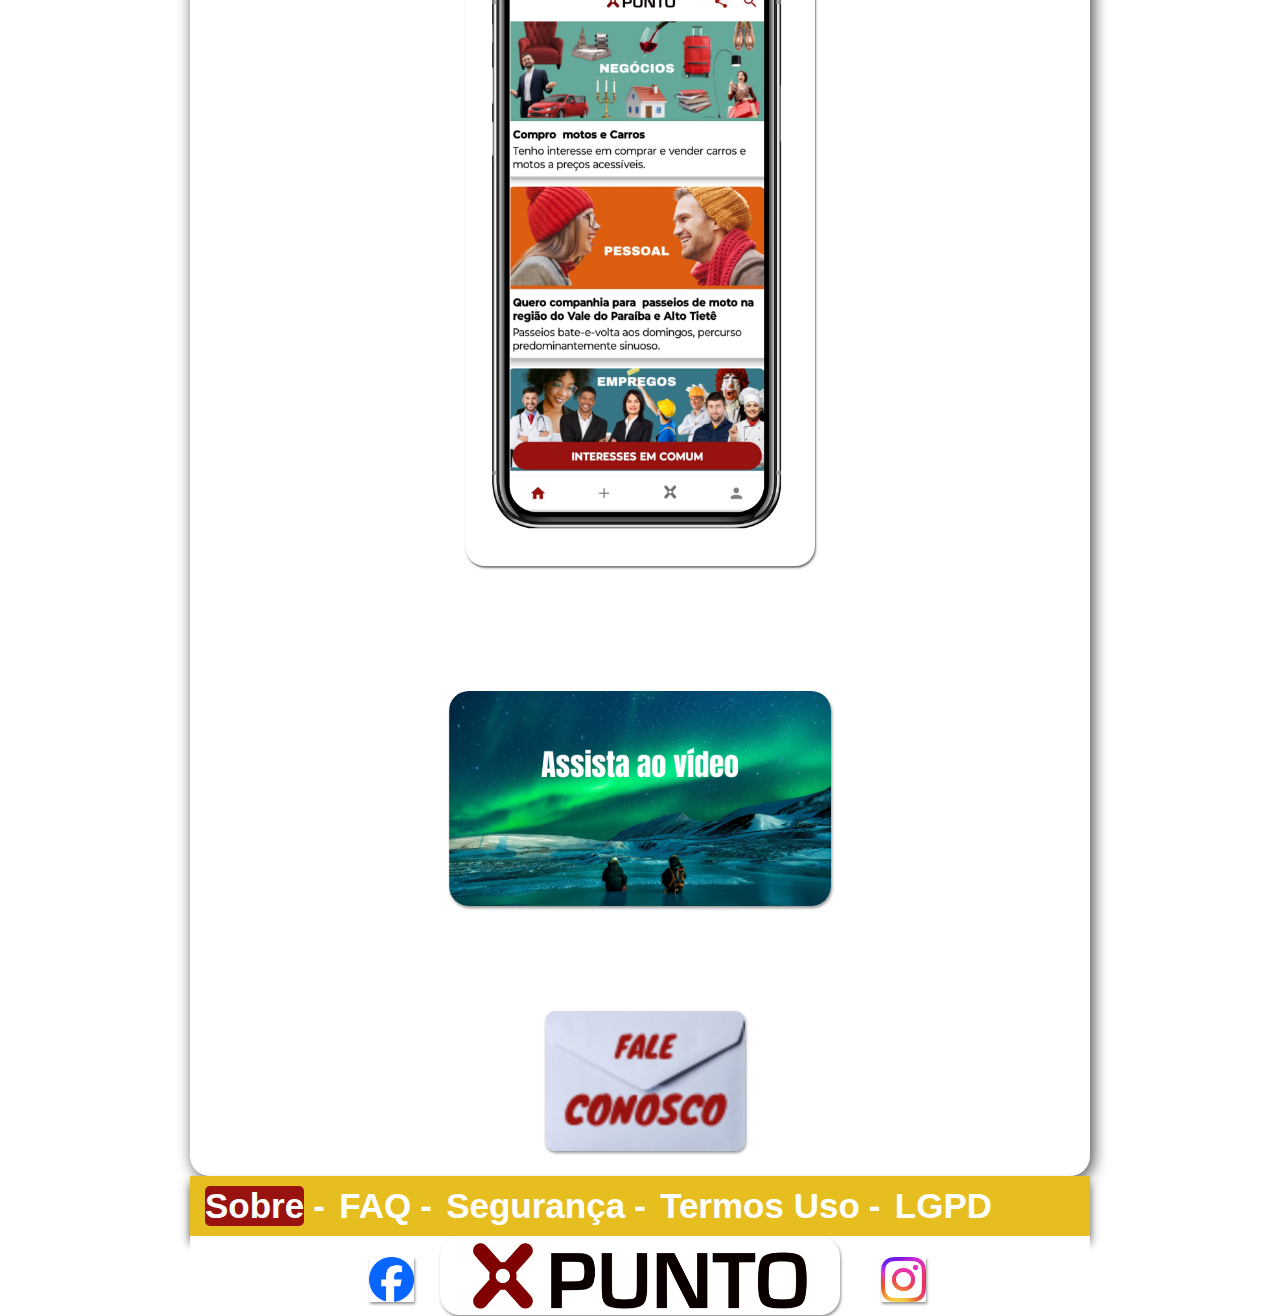
==== commit 2431aa6d: "Tamanho app" ====
--- a/index.html
+++ b/index.html
@@ -36,7 +36,7 @@
             </a>
         </div>
 
-        <section><img src="imagens/APP.png" alt="APP XPUNTO" width="250px"></section>
+        <section><img src="imagens/APP.png" alt="APP XPUNTO" width="350px"></section>
 
         <div class="video-container">
             <a href="https://sergiodellerba.github.io/xpunto-video-lp/" target="_blank" rel="noopener noreferrer">
--- a/estilo/style.css
+++ b/estilo/style.css
@@ -245,7 +245,7 @@
 }
 
 .logo-footer {
-    max-width: 300px;
+    max-width: 500px;
     border-radius: 20px;
     margin: 1px; /* Adiciona margem na parte inferior e centraliza o logo */
 }
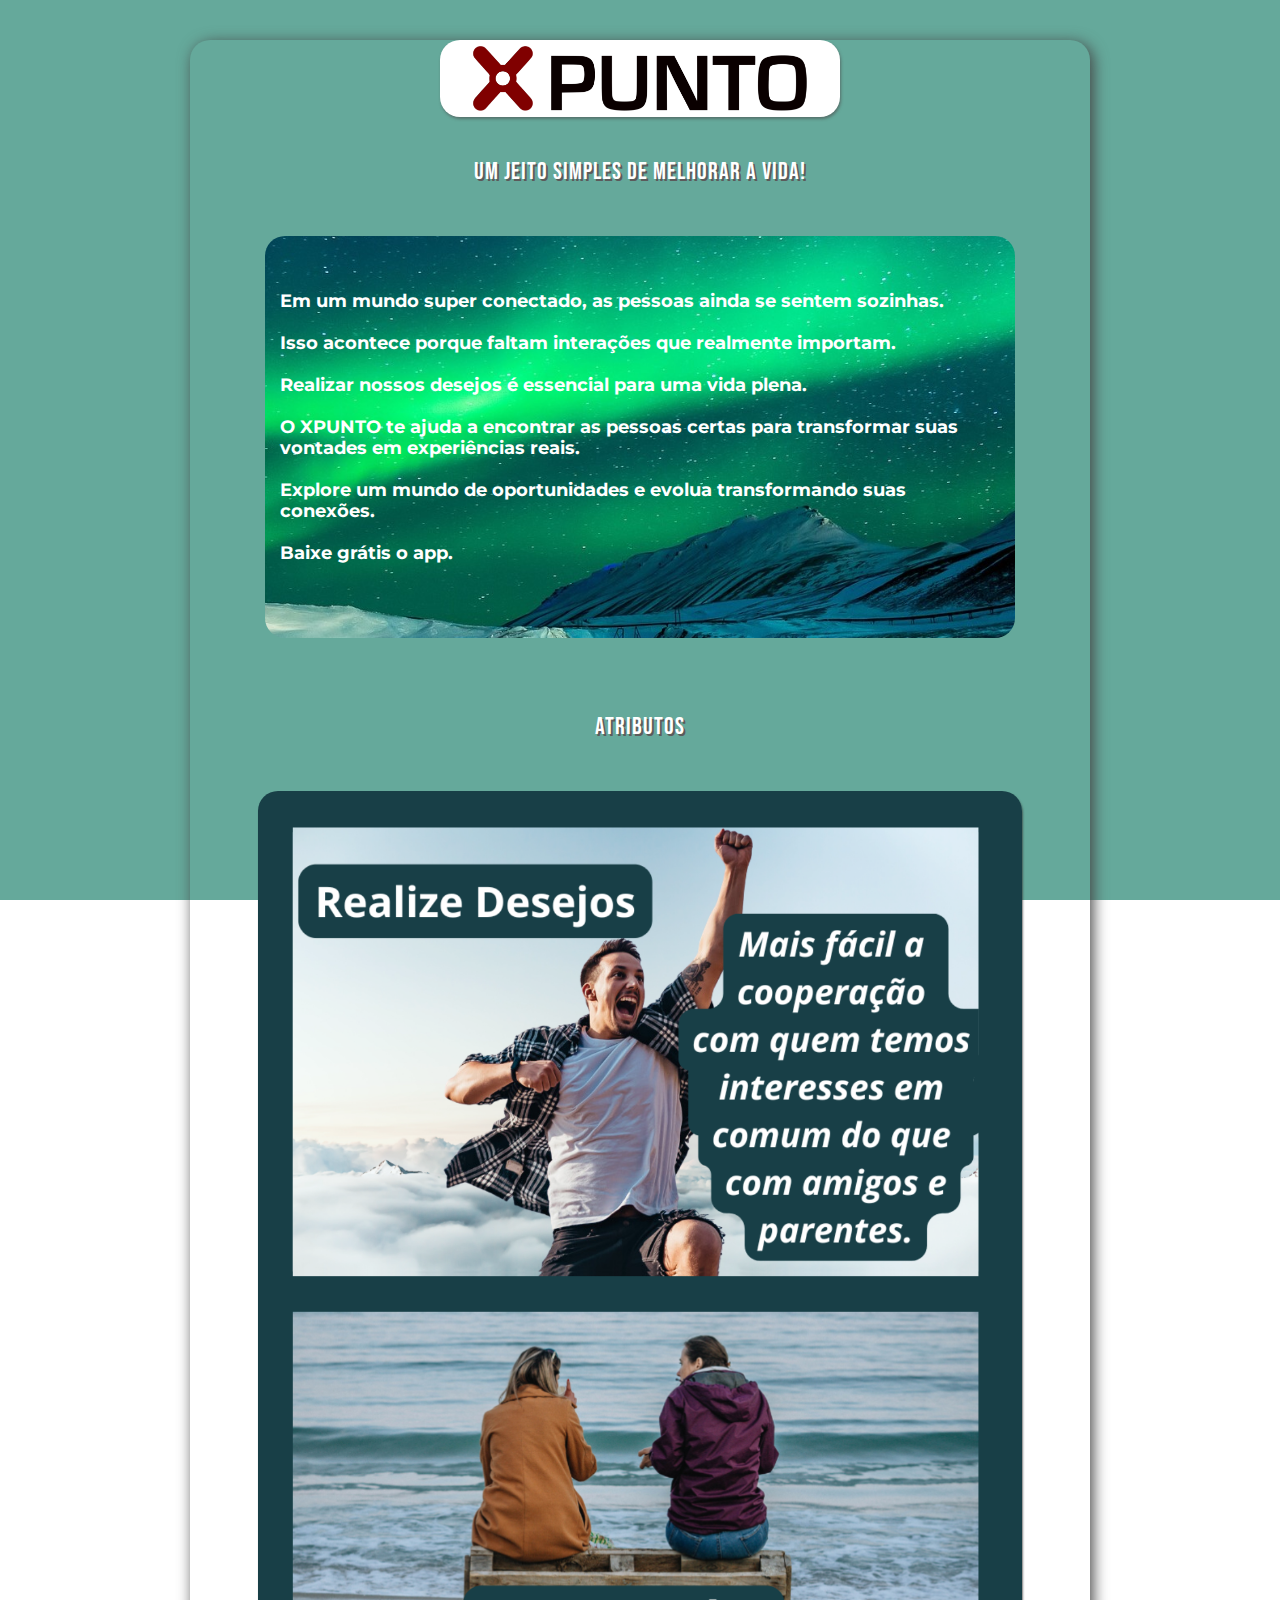
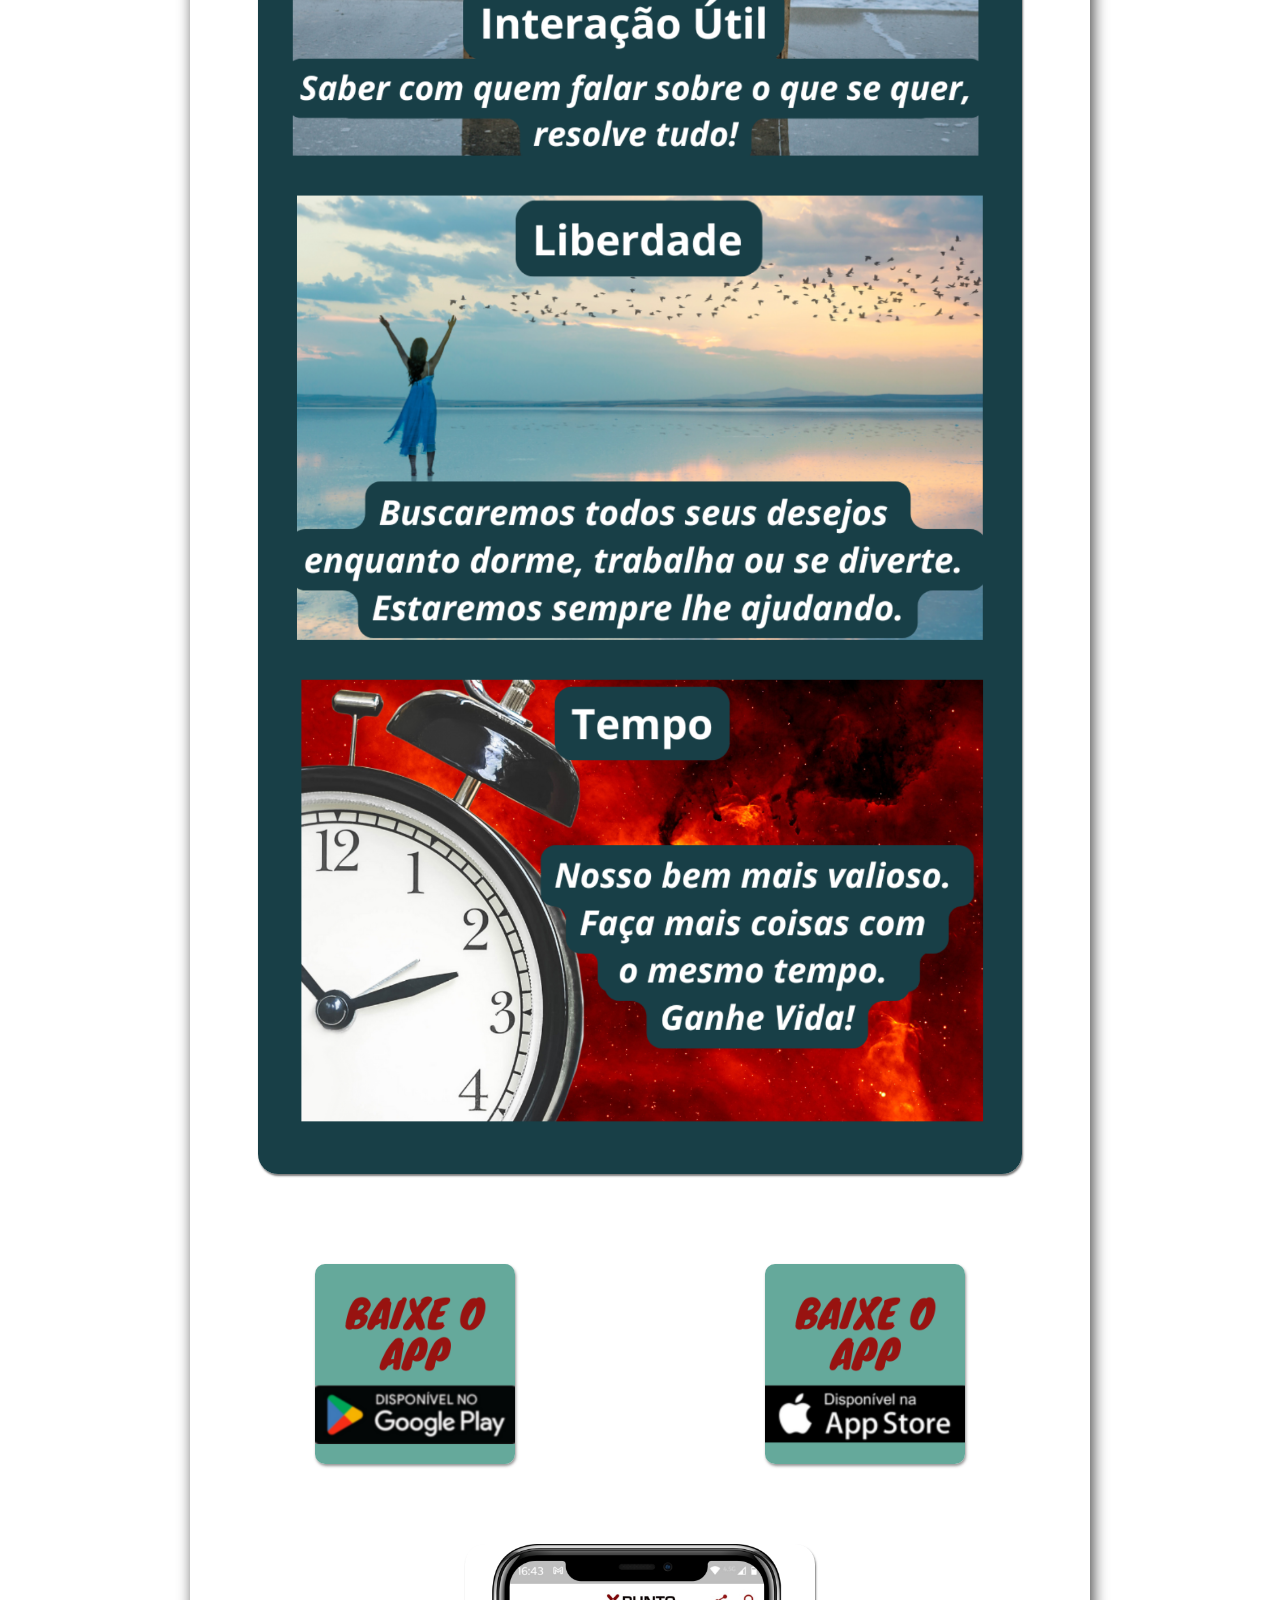
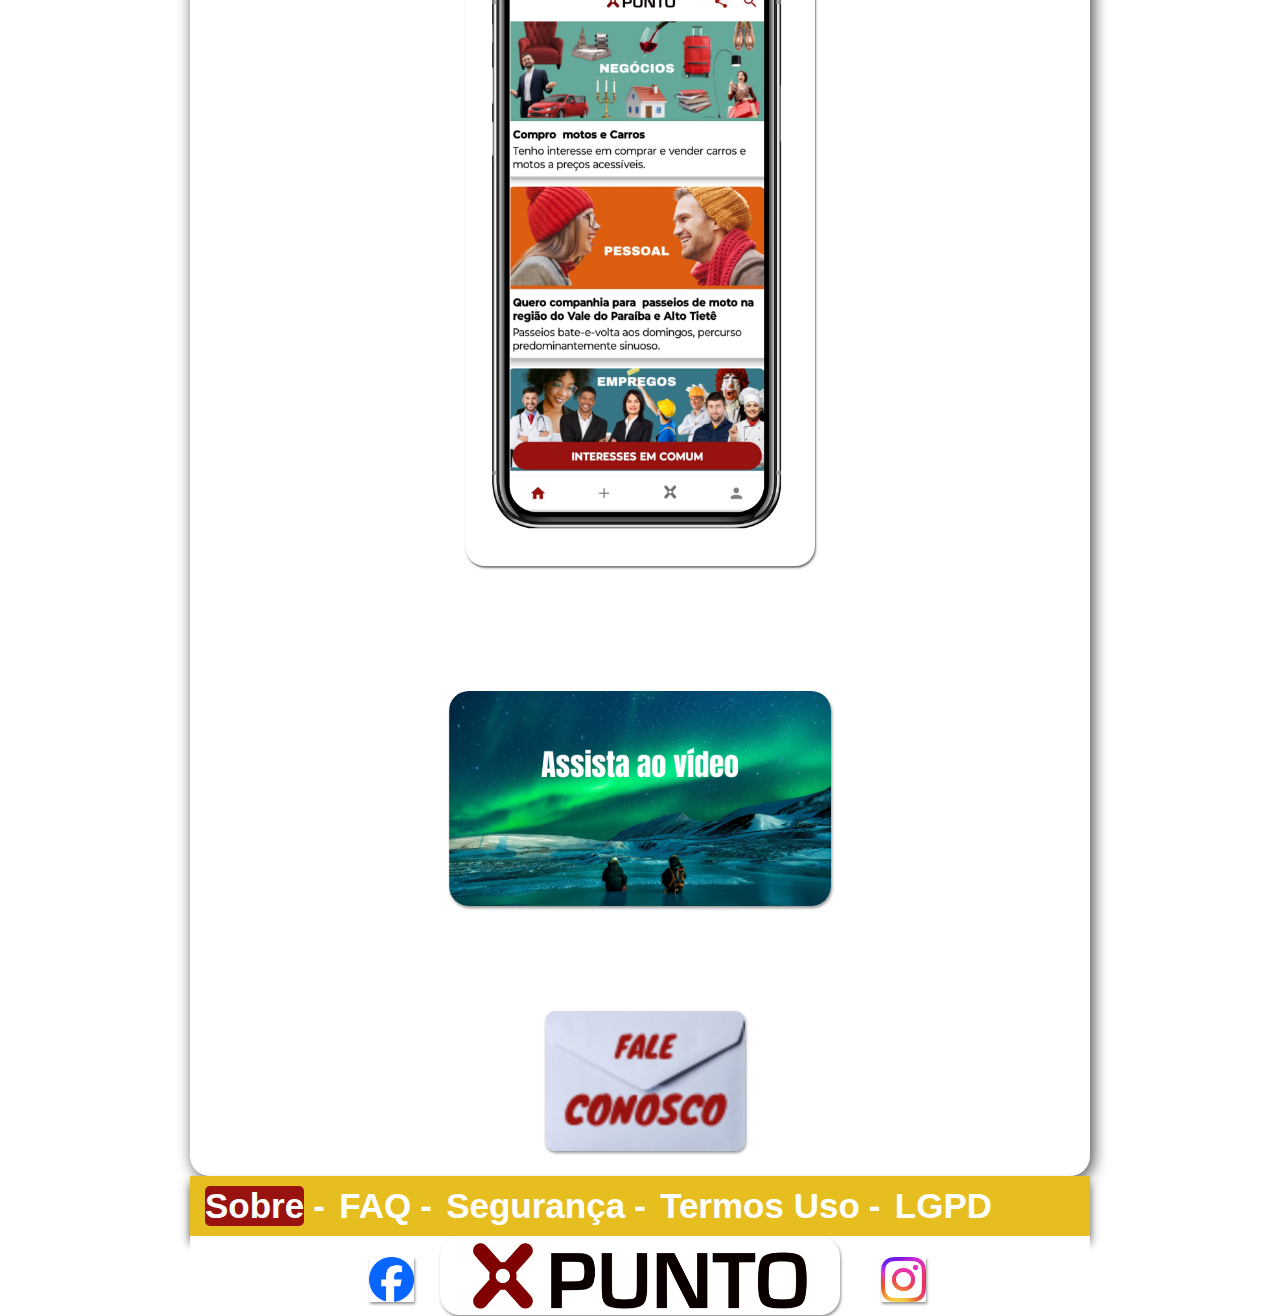
==== commit ac2b9352: "FAVICON" ====
--- a/index.html
+++ b/index.html
@@ -1,12 +1,12 @@
 <!DOCTYPE html>
 <html lang="pt-br">
-<head>
-    <meta charset="UTF-8">
-    <meta name="viewport" content="width=device-width, initial-scale=1, maximum-scale=1, user-scalable=no">
-    <title>XPUNTO</title>
-    <link rel="shortcut icon" href="imagens/favicon.ico" type="image/x-icon">
-    <link rel="stylesheet" href="estilo/style.css">
-</head>
+    <head>
+        <meta charset="UTF-8">
+        <meta name="viewport" content="width=device-width, initial-scale=1, maximum-scale=1, user-scalable=no">
+        <title>XPUNTO</title>
+        <link rel="icon" href="favicon.png" type="image/x-icon">
+        <link rel="stylesheet" href="estilo/style.css">
+    </head>
 
 <body>
     <main>
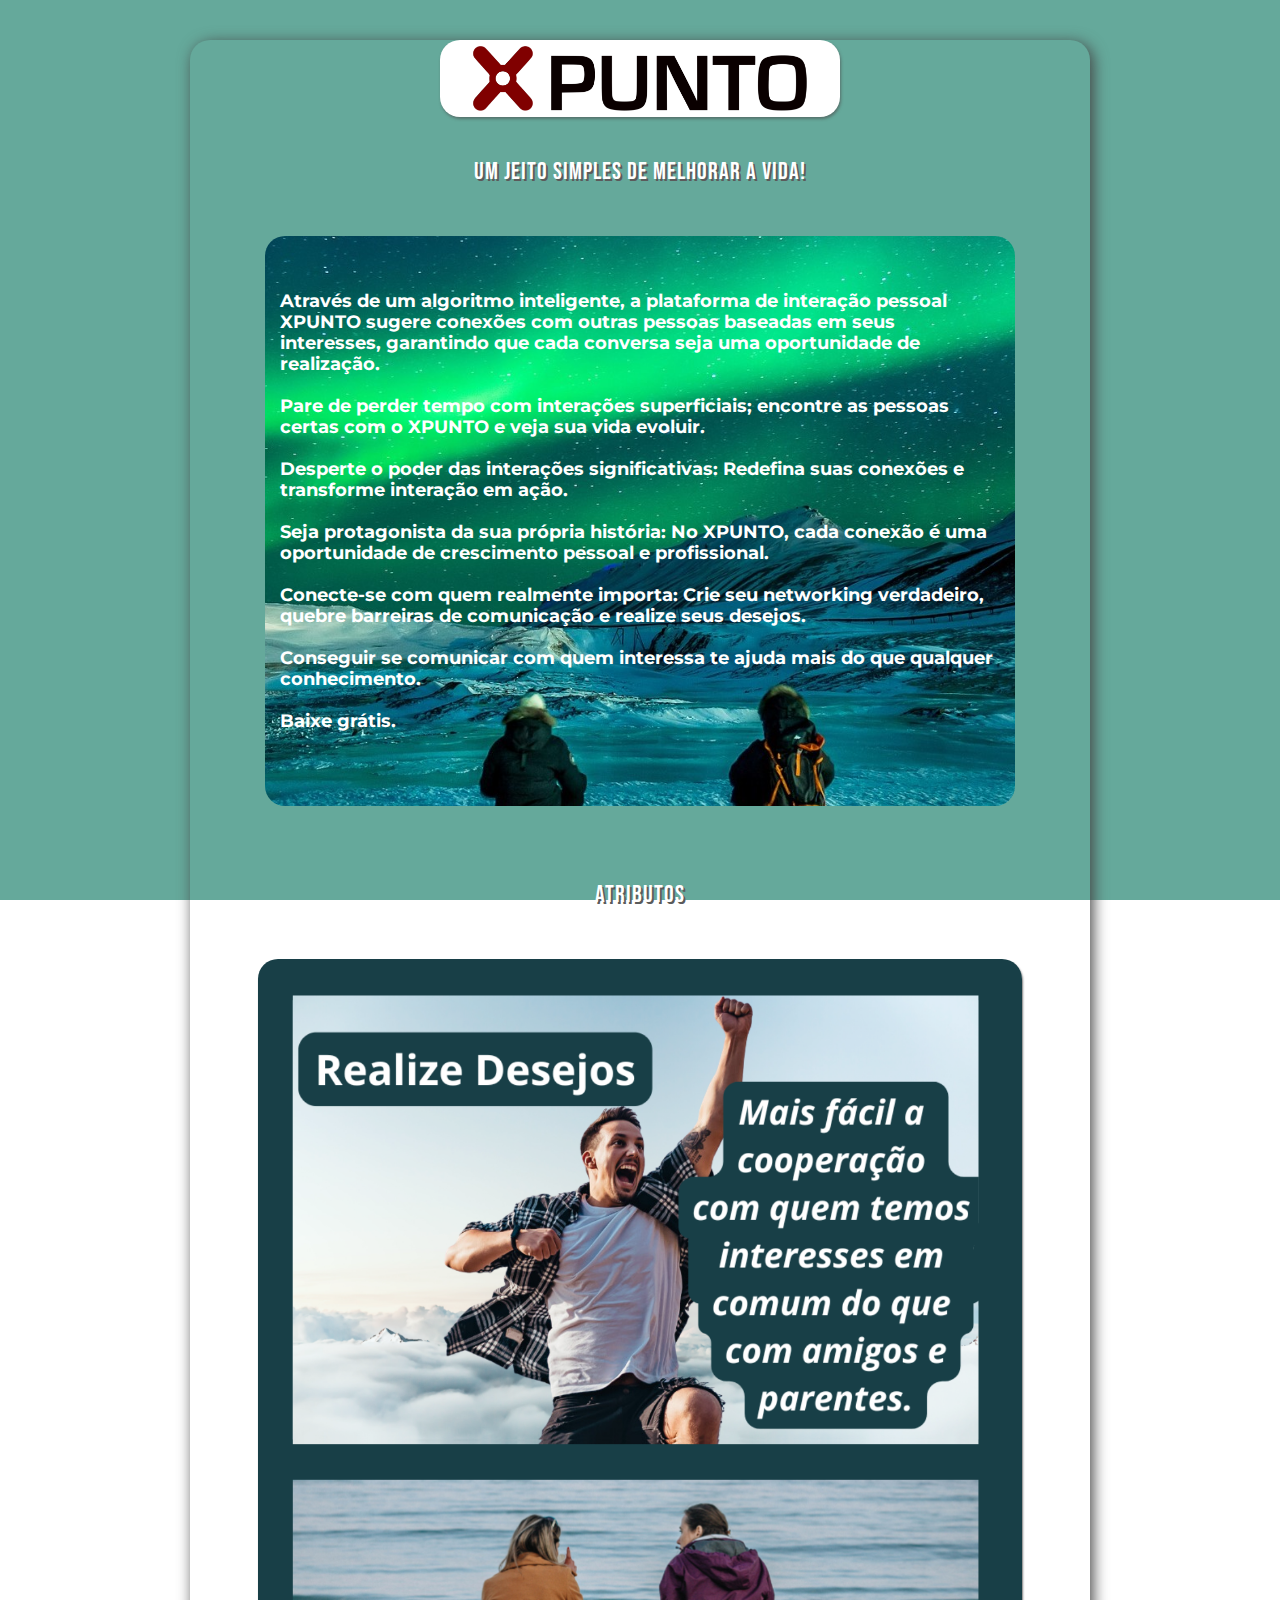
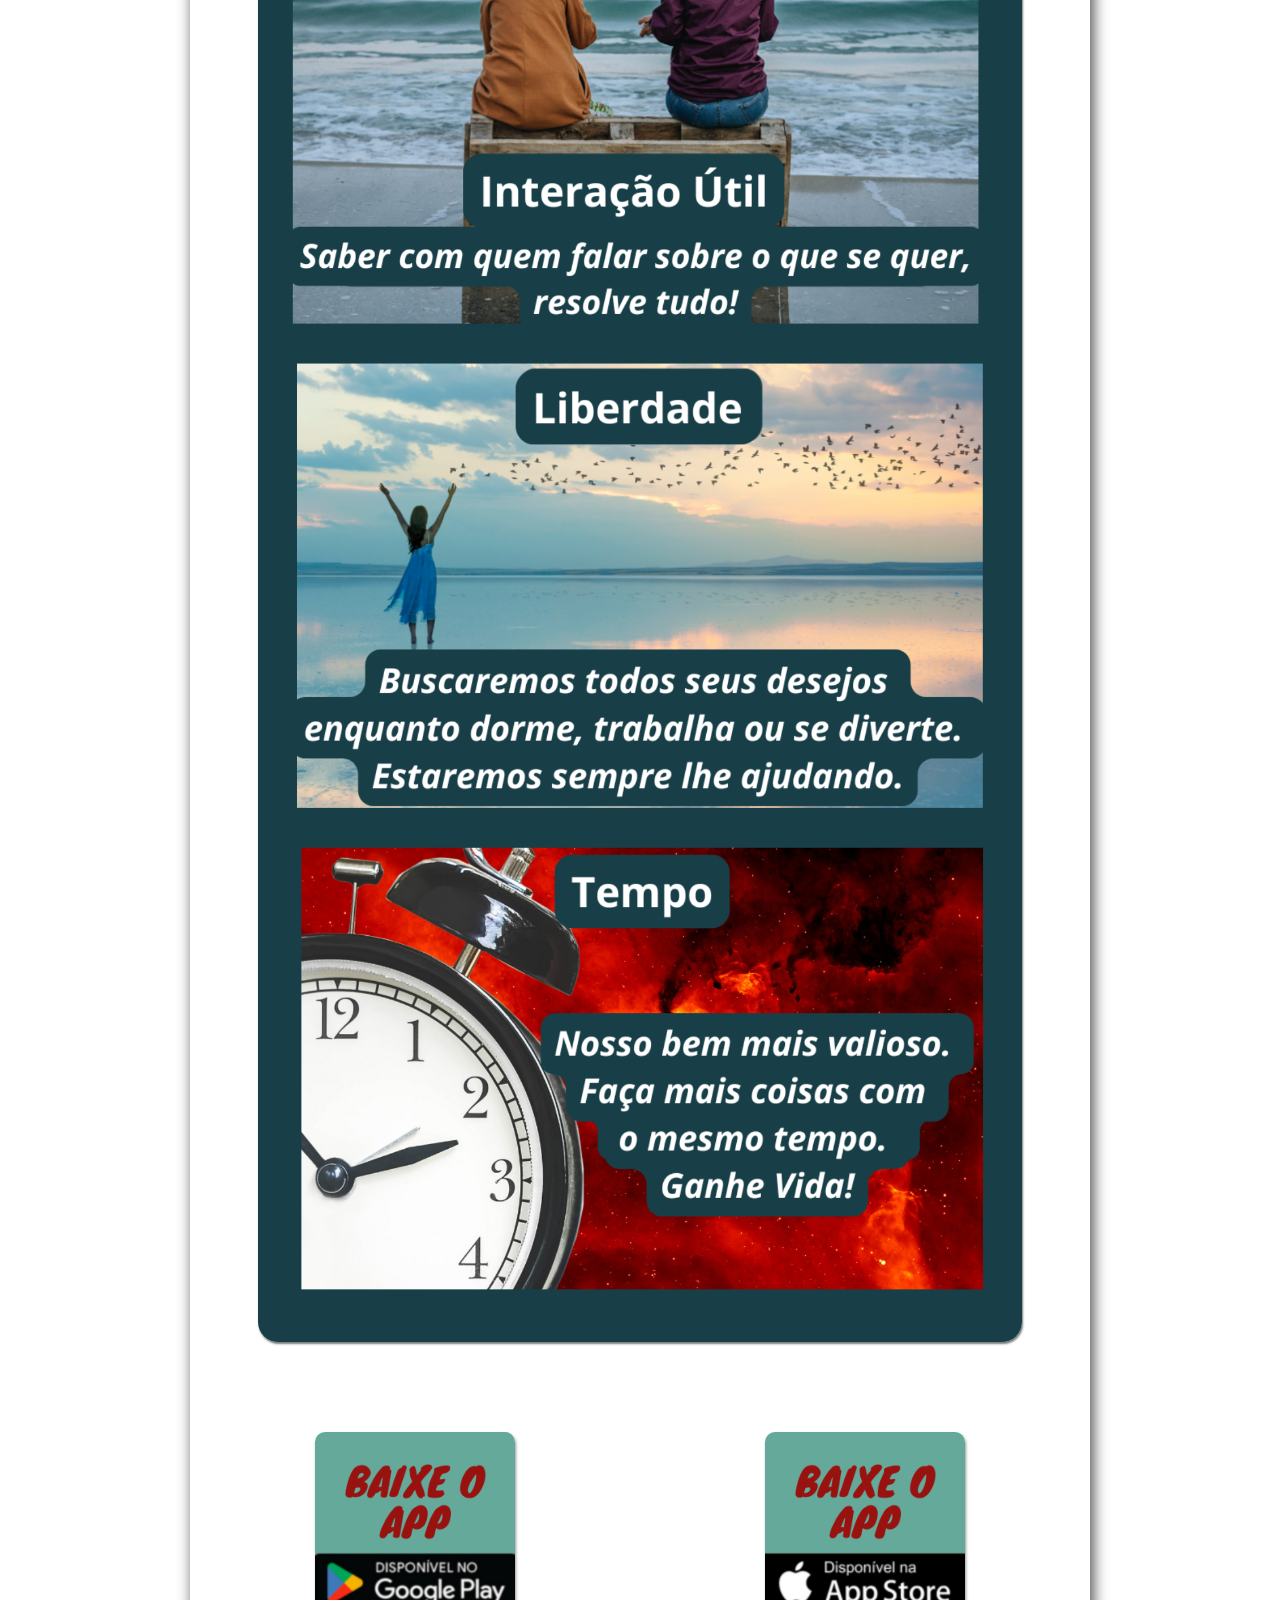
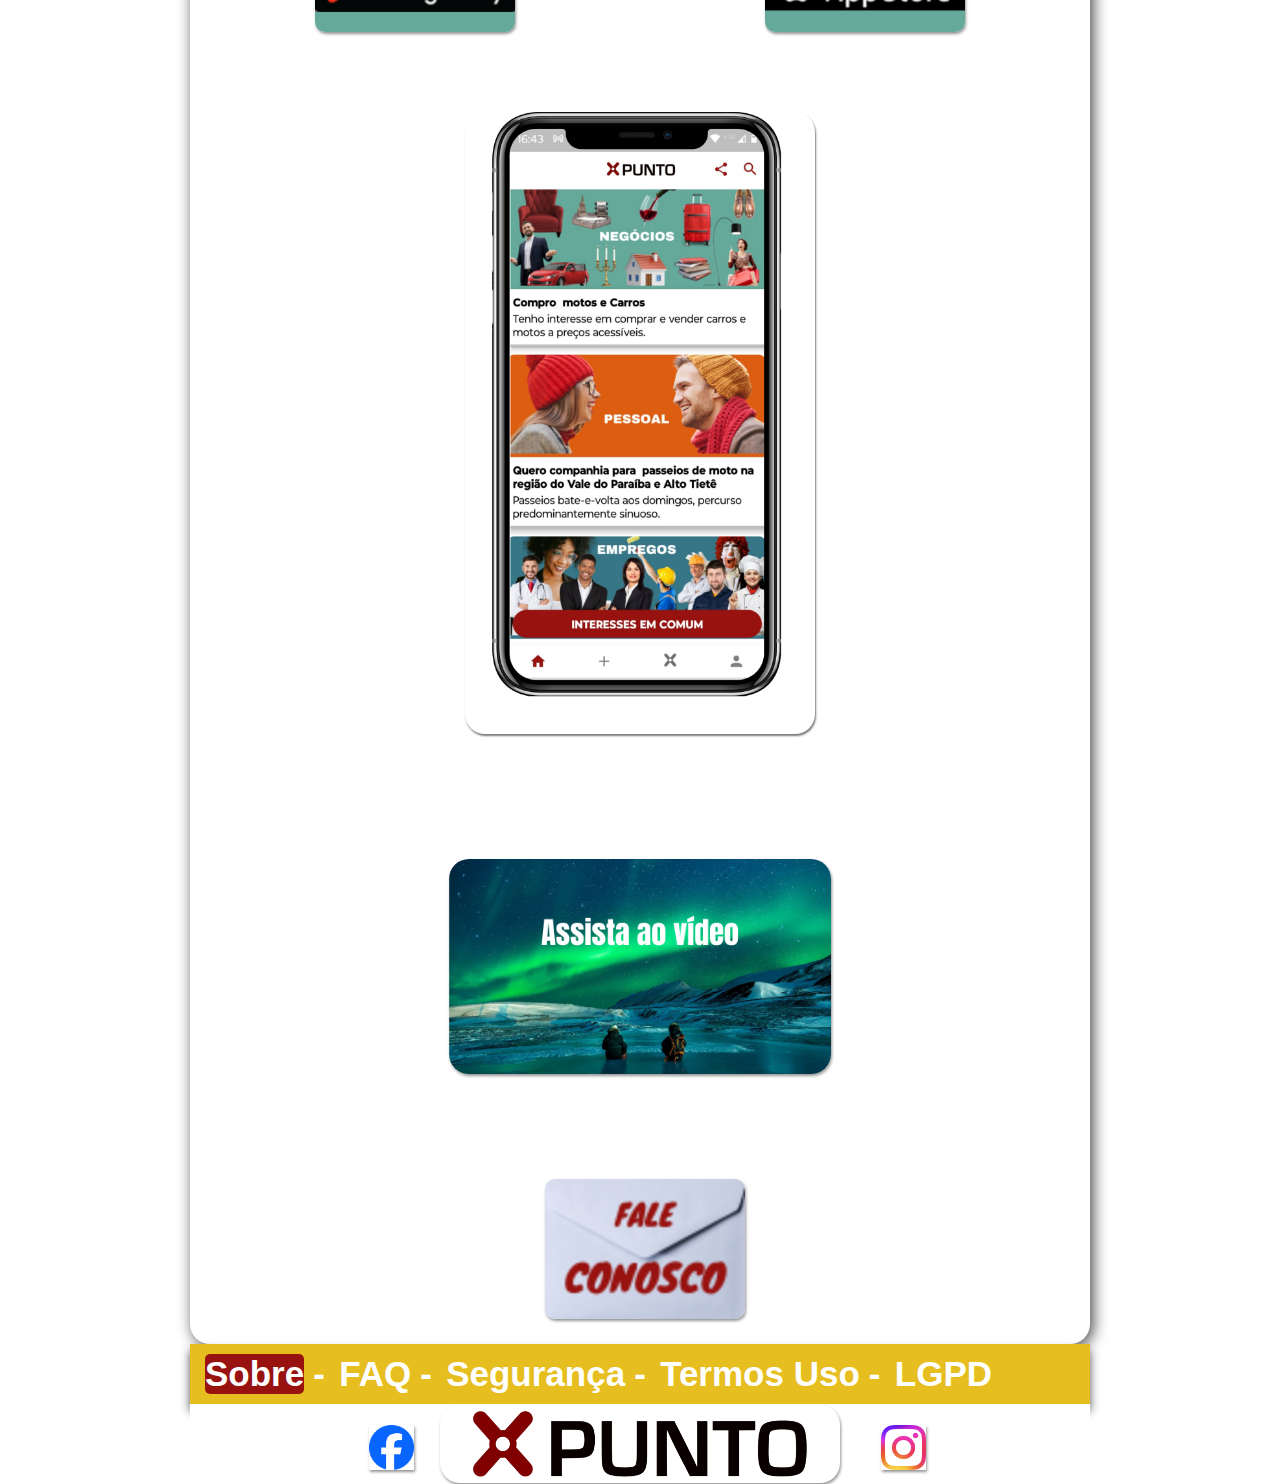
==== commit 5b5c1f59: "Texto inicial" ====
--- a/index.html
+++ b/index.html
@@ -15,7 +15,7 @@
 
         <section class="imagens" id="img01">
             <p>
-                <strong><br>Em um mundo super conectado, as pessoas ainda se sentem sozinhas.<br><br>Isso acontece porque faltam interações que realmente importam.<br><br>Realizar nossos desejos é essencial para uma vida plena.<br><br>O XPUNTO te ajuda a encontrar as pessoas certas para transformar suas vontades em experiências reais.<br><br>Explore um mundo de oportunidades e evolua transformando suas conexões.<br><br>Baixe grátis o app.<br>
+                <strong><br>Através de um algoritmo inteligente, a plataforma de interação pessoal XPUNTO sugere conexões com outras pessoas baseadas em seus interesses, garantindo que cada conversa seja uma oportunidade de realização.<br><br>Pare de perder tempo com interações superficiais; encontre as pessoas certas com o XPUNTO e veja sua vida evoluir.<br><br>Desperte o poder das interações significativas: Redefina suas conexões e transforme interação em ação.<br><br>Seja protagonista da sua própria história: No XPUNTO, cada conexão é uma oportunidade de crescimento pessoal e profissional.<br><br>Conecte-se com quem realmente importa: Crie seu networking verdadeiro, quebre barreiras de comunicação e realize seus desejos.<br><br>Conseguir se comunicar com quem interessa te ajuda mais do que qualquer conhecimento.<br><br>Baixe grátis.<br>
                 <br><br></strong>
             </p>
         </section>
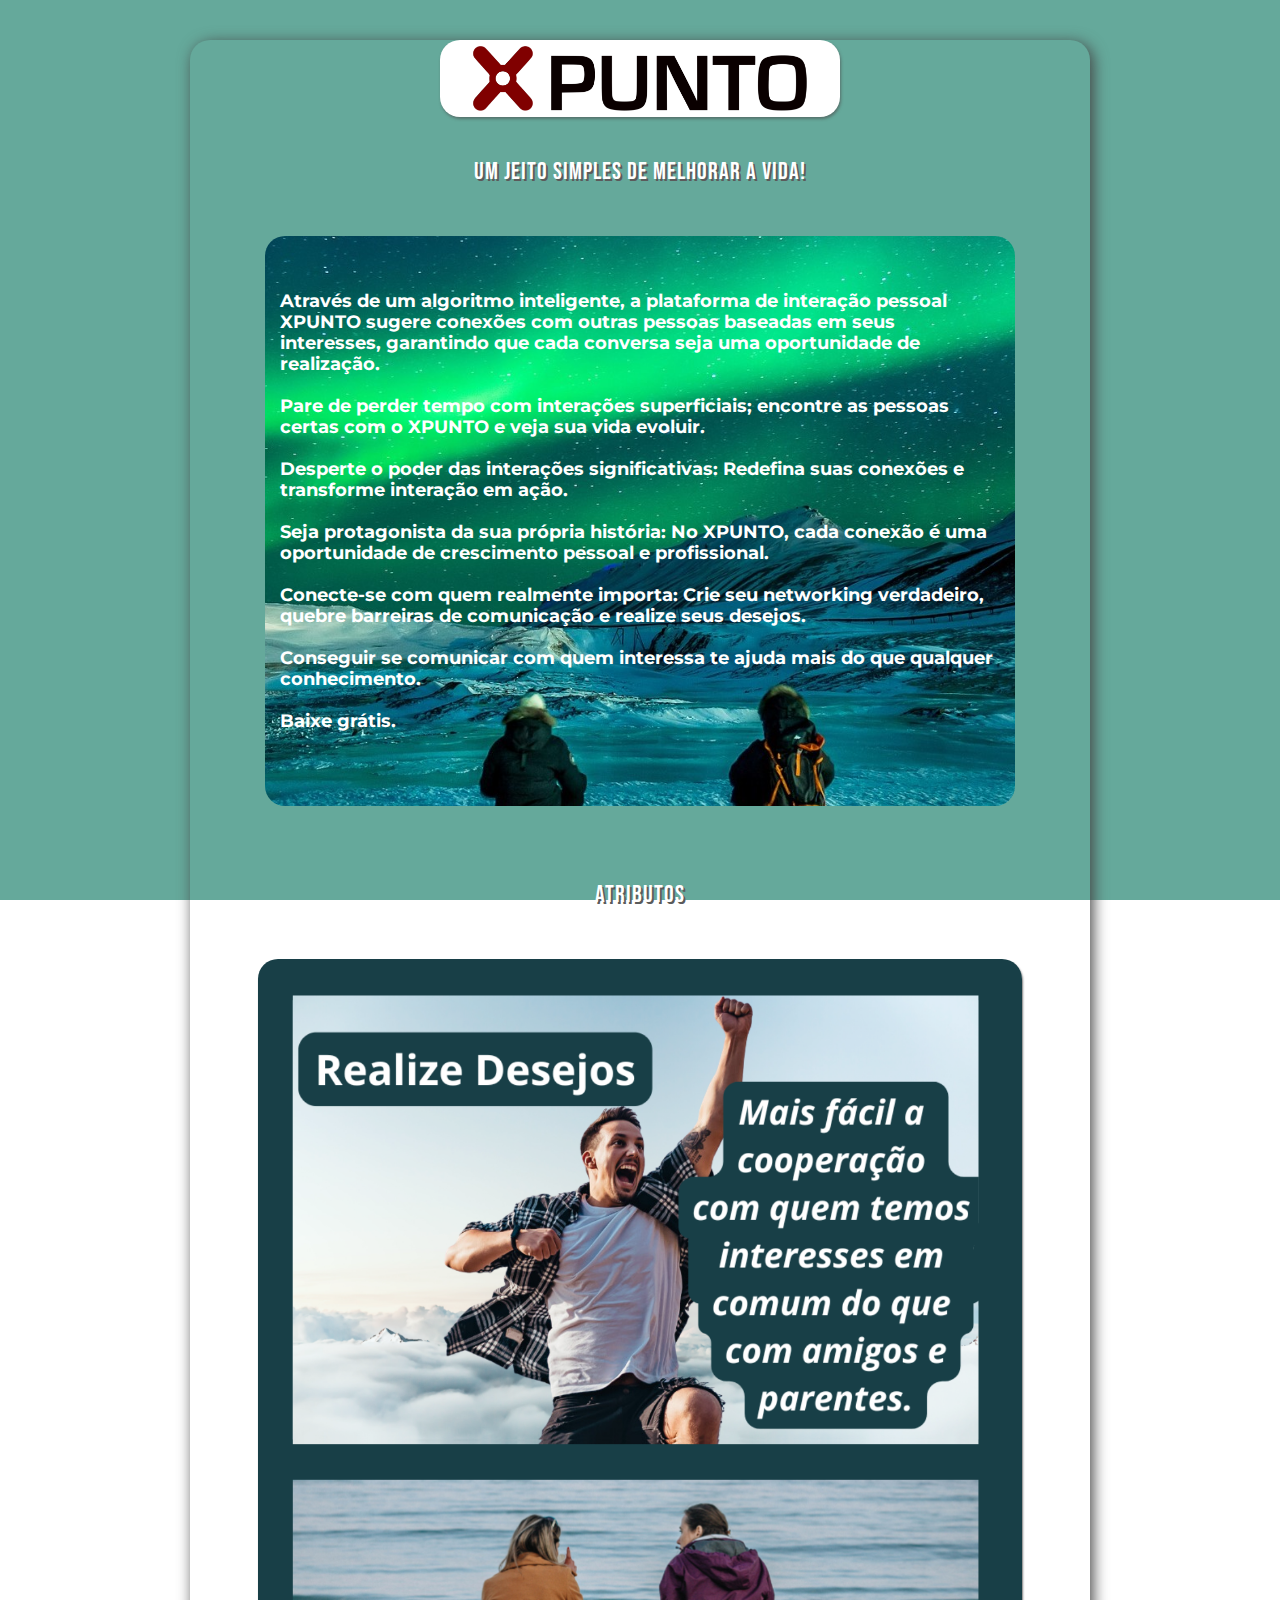
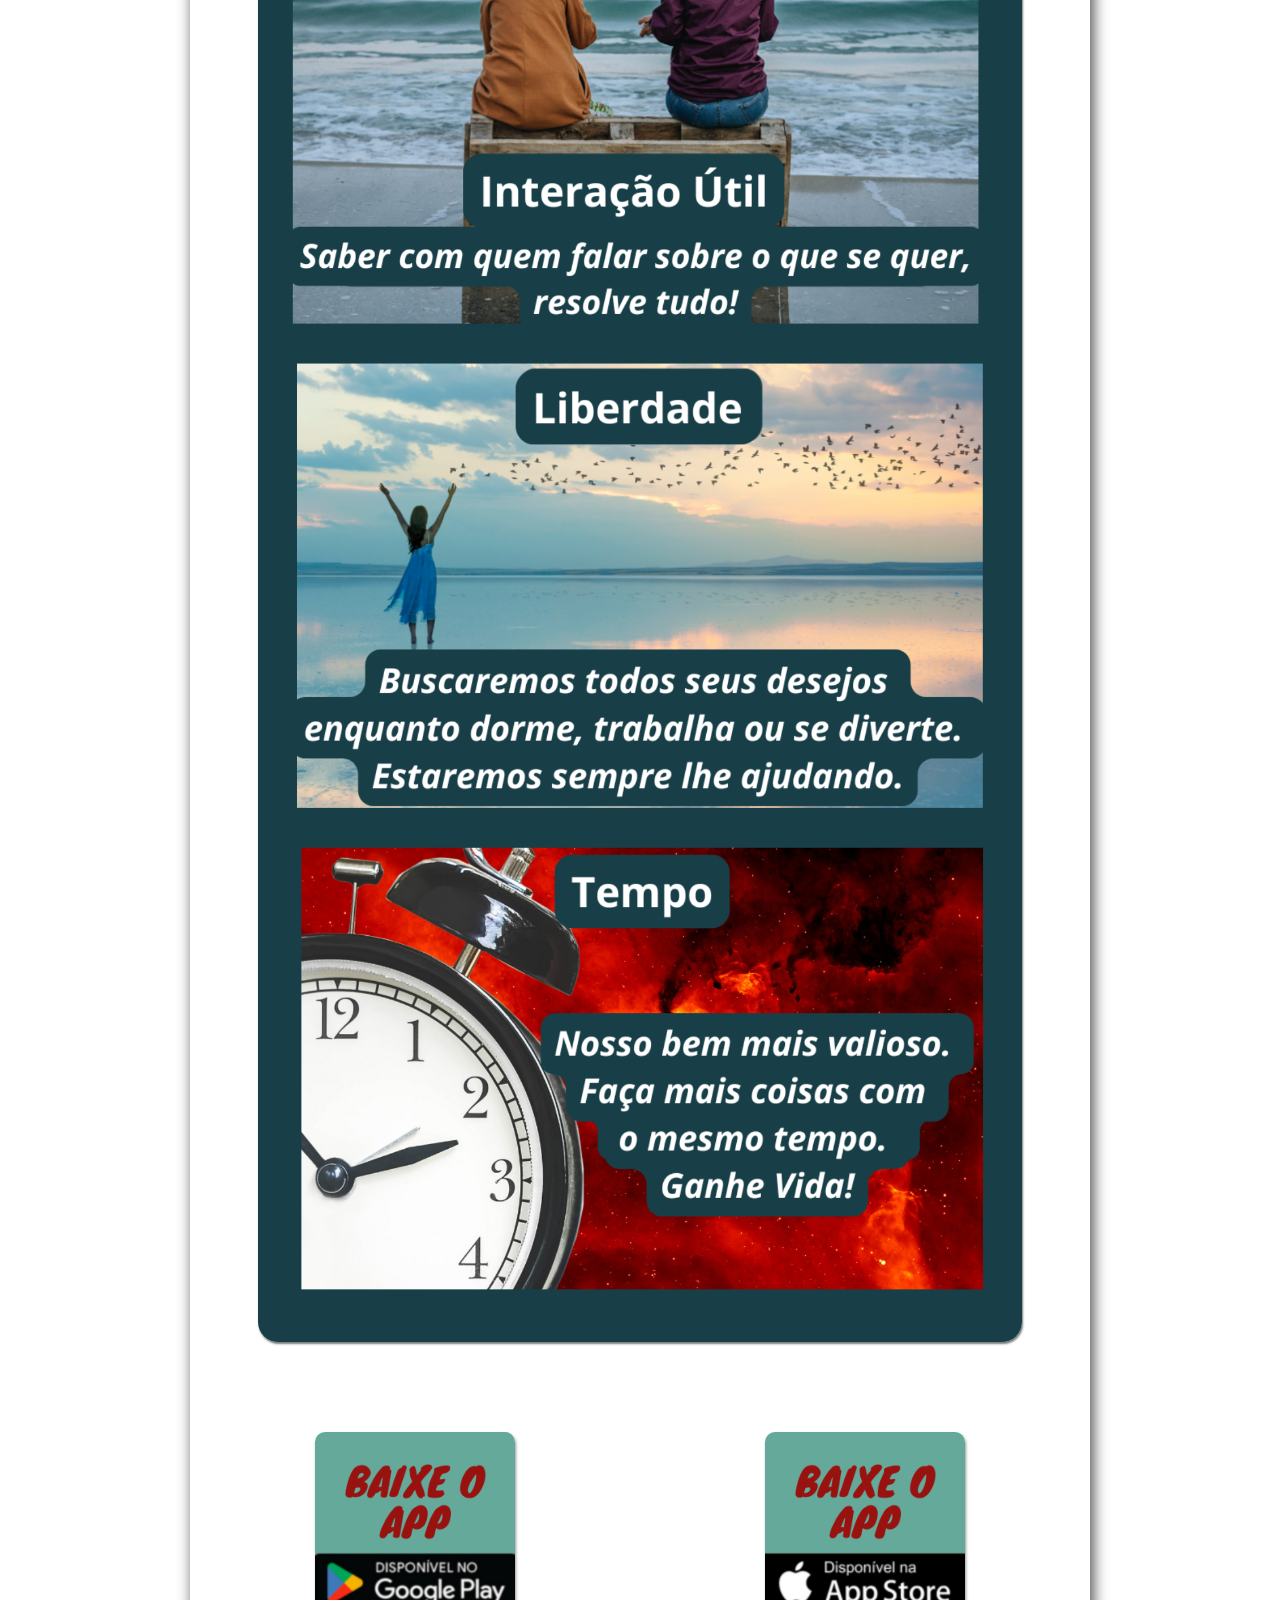
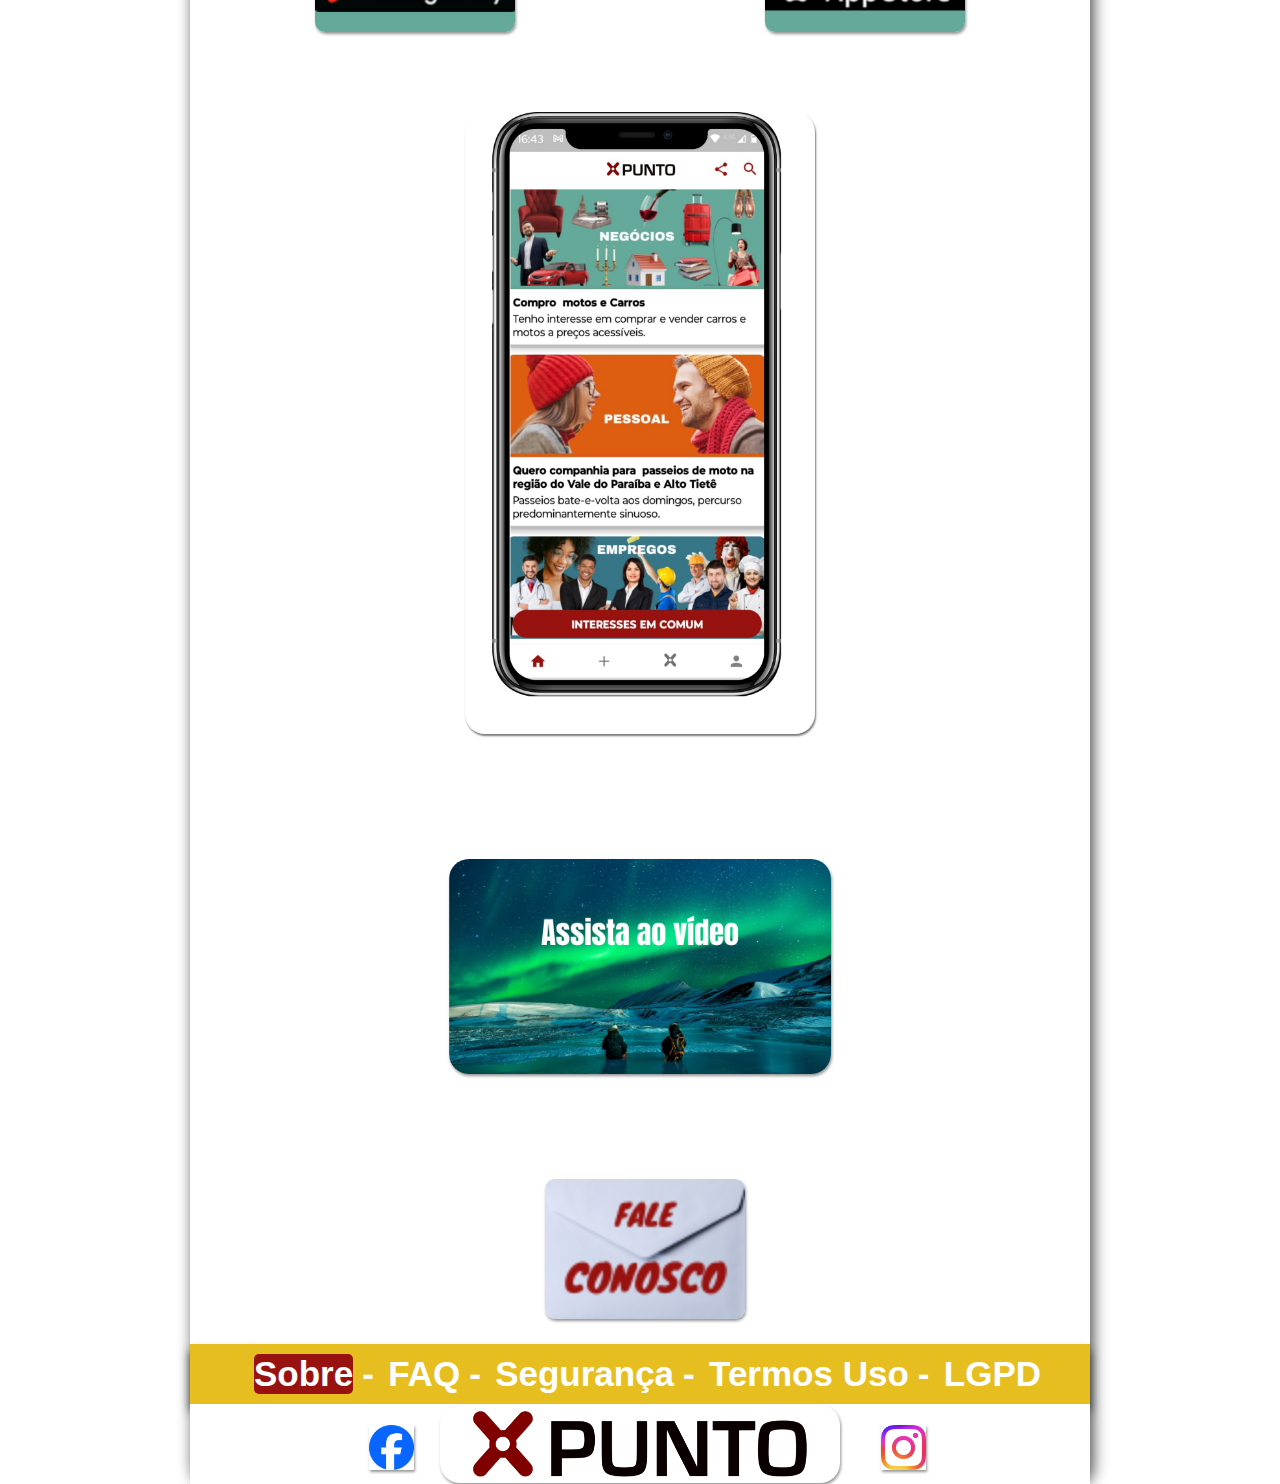
==== commit 0b4bdc14: "fix video size" ====
--- a/index.html
+++ b/index.html
@@ -1,22 +1,33 @@
 <!DOCTYPE html>
 <html lang="pt-br">
-    <head>
-        <meta charset="UTF-8">
-        <meta name="viewport" content="width=device-width, initial-scale=1, maximum-scale=1, user-scalable=no">
-        <title>XPUNTO</title>
-        <link rel="icon" href="favicon.png" type="image/x-icon">
-        <link rel="stylesheet" href="estilo/style.css">
-    </head>
+
+<head>
+    <meta charset="UTF-8">
+    <meta name="viewport" content="width=device-width, initial-scale=1, maximum-scale=1, user-scalable=no">
+    <title>XPUNTO</title>
+    <link rel="icon" href="favicon.png" type="image/x-icon">
+    <link rel="stylesheet" href="estilo/style.css">
+</head>
 
 <body>
-    <main>
-        <div><img src="imagens/logo.png" alt="Logo XPUNTO"></div>
-        <h1>Um Jeito Simples de Melhorar a Vida!</h1>
+    <main class="main">
+        <div class="logo">
+            <img src="imagens/logo.png" alt="Logo XPUNTO">
+            <h1>Um Jeito Simples de Melhorar a Vida!</h1>
+        </div>
 
         <section class="imagens" id="img01">
             <p>
-                <strong><br>Através de um algoritmo inteligente, a plataforma de interação pessoal XPUNTO sugere conexões com outras pessoas baseadas em seus interesses, garantindo que cada conversa seja uma oportunidade de realização.<br><br>Pare de perder tempo com interações superficiais; encontre as pessoas certas com o XPUNTO e veja sua vida evoluir.<br><br>Desperte o poder das interações significativas: Redefina suas conexões e transforme interação em ação.<br><br>Seja protagonista da sua própria história: No XPUNTO, cada conexão é uma oportunidade de crescimento pessoal e profissional.<br><br>Conecte-se com quem realmente importa: Crie seu networking verdadeiro, quebre barreiras de comunicação e realize seus desejos.<br><br>Conseguir se comunicar com quem interessa te ajuda mais do que qualquer conhecimento.<br><br>Baixe grátis.<br>
-                <br><br></strong>
+                <strong><br>Através de um algoritmo inteligente, a plataforma de interação pessoal XPUNTO sugere
+                    conexões com outras pessoas baseadas em seus interesses, garantindo que cada conversa seja uma
+                    oportunidade de realização.<br><br>Pare de perder tempo com interações superficiais; encontre as
+                    pessoas certas com o XPUNTO e veja sua vida evoluir.<br><br>Desperte o poder das interações
+                    significativas: Redefina suas conexões e transforme interação em ação.<br><br>Seja protagonista da
+                    sua própria história: No XPUNTO, cada conexão é uma oportunidade de crescimento pessoal e
+                    profissional.<br><br>Conecte-se com quem realmente importa: Crie seu networking verdadeiro, quebre
+                    barreiras de comunicação e realize seus desejos.<br><br>Conseguir se comunicar com quem interessa te
+                    ajuda mais do que qualquer conhecimento.<br><br>Baixe grátis.<br>
+                    <br><br></strong>
             </p>
         </section>
         <h1><br><br>Atributos</h1>
@@ -27,7 +38,8 @@
         </picture>
 
         <div class="image-group">
-            <a href="https://play.google.com/store/apps/details?id=br.com.xpuntorn&hl=pt_BR" target="_blank" class="image-container">
+            <a href="https://play.google.com/store/apps/details?id=br.com.xpuntorn&hl=pt_BR" target="_blank"
+                class="image-container">
                 <img src="imagens/Android.png" alt="Android">
             </a>
 
@@ -46,25 +58,10 @@
 
         <!-- Substitua a tag <video> por um iframe -->
         <div id="videoPlayer" style="display:none;">
-            <iframe width="560" height="315" src="" frameborder="0" allow="accelerometer; autoplay; clipboard-write; encrypted-media; gyroscope; picture-in-picture" allowfullscreen></iframe>
+            <iframe width=100% height=500 frameborder="0"
+                allow="accelerometer; autoplay; clipboard-write; encrypted-media; gyroscope; picture-in-picture"
+                allowfullscreen></iframe>
         </div>
-
-        <!--<h2>Com a palavra: Nossos Usuários</h2>
-
-        <div>
-            <p>
-                Darla Carvalho - <strong>"Muito bom. Recomendadissimo, só precisa de mais pessoas usando."</strong>
-            </p>
-            <p>
-                Gustavo Luz -<strong>"Esplêndido! O aplicativo é simples e maravilhoso."</strong>
-            </p>
-            <p>
-                Brenda de Jesus -<strong>"Achei incrível e muito promissor."</strong>
-            </p>
-            <p>
-                Cris Melo - <strong>"Conheci por um amigo, quero parabenizar pela ideia e trabalho."</strong>
-            </p>
-        </div>-->
 
         <div class="fale">
             <a href="mailto:contato@xpunto.com" target="_blank" class="image-container">
@@ -72,40 +69,48 @@
             </a>
         </div>
 
+        <nav class="main-nav">
+            <div class="nav-group">
+                <a href="https://sergiodellerba.github.io/xpunto-txt-sobre/" target="_blank" rel="noopener noreferrer"
+                    class="nav-link active">Sobre</a>
+                <a href="https://sergiodellerba.github.io/xpunto-txt-faq/" target="_blank" rel="noopener noreferrer"
+                    class="nav-link">FAQ</a>
+                <a href="https://sergiodellerba.github.io/xpunto-dicas-seguranca/" target="_blank"
+                    rel="noopener noreferrer" class="nav-link">Segurança</a>
+                <a href="https://sergiodellerba.github.io/xpunto-txt-termos-uso/" target="_blank"
+                    rel="noopener noreferrer" class="nav-link">Termos Uso</a>
+                <a href="https://sergiodellerba.github.io/xpunto-txt-politica-privacidade/" target="_blank"
+                    rel="noopener noreferrer" class="nav-link">LGPD</a>
+            </div>
+        </nav>
+
+        <footer>
+            <div class="social-buttons">
+                <a href="https://www.facebook.com/xpuntoapp" target="_blank" rel="noopener noreferrer"
+                    class="facebook-icon">
+                    <img src="imagens/Facebook_Logo_Primary.png" alt="Facebook">
+                </a>
+
+                <img src="imagens/logo.png" alt="Logo XPUNTO" class="logo-footer">
+
+                <a href="https://www.instagram.com/xpuntoapp/" target="_blank" rel="noopener noreferrer"
+                    class="instagram-icon">
+                    <img src="imagens/Instagram_Glyph_Gradient.png" alt="Instagram">
+                </a>
+            </div>
+        </footer>
     </main>
-    <nav class="main-nav">
-        <div class="nav-group">
-            <a href="https://sergiodellerba.github.io/xpunto-txt-sobre/" target="_blank" rel="noopener noreferrer" class="nav-link active">Sobre</a>
-            <a href="https://sergiodellerba.github.io/xpunto-txt-faq/" target="_blank" rel="noopener noreferrer" class="nav-link">FAQ</a>
-            <a href="https://sergiodellerba.github.io/xpunto-dicas-seguranca/" target="_blank" rel="noopener noreferrer" class="nav-link">Segurança</a>
-            <a href="https://sergiodellerba.github.io/xpunto-txt-termos-uso/" target="_blank" rel="noopener noreferrer" class="nav-link">Termos Uso</a>
-            <a href="https://sergiodellerba.github.io/xpunto-txt-politica-privacidade/" target="_blank" rel="noopener noreferrer" class="nav-link">LGPD</a>
-        </div>
-    </nav>
 
-    <footer>
-        <div class="social-buttons">
-            <a href="https://www.facebook.com/xpuntoapp" target="_blank" rel="noopener noreferrer" class="facebook-icon">
-                <img src="imagens/Facebook_Logo_Primary.png" alt="Facebook">
-            </a>
-
-            <img src="imagens/logo.png" alt="Logo XPUNTO" class="logo-footer">
-
-            <a href="https://www.instagram.com/xpuntoapp/" target="_blank" rel="noopener noreferrer" class="instagram-icon">
-                <img src="imagens/Instagram_Glyph_Gradient.png" alt="Instagram">
-            </a>
-        </div>
-    </footer>
     <script>
         // Aguarde o carregamento completo do documento
-        document.addEventListener('DOMContentLoaded', function() {
+        document.addEventListener('DOMContentLoaded', function () {
             // Obtenha o elemento de imagem pelo ID
             var videoThumbnail = document.getElementById("videoThumbnail");
             var videoPlayer = document.getElementById("videoPlayer");
             var iframe = videoPlayer.querySelector('iframe');
 
             // Adicione um evento de clique à imagem
-            videoThumbnail.addEventListener('click', function(event) {
+            videoThumbnail.addEventListener('click', function (event) {
                 event.preventDefault(); // Impede o comportamento padrão do link
                 iframe.src = "https://www.youtube.com/embed/foTrvaCMy8o?autoplay=1&rel=0"; // Define o src do iframe com autoplay e sem vídeos relacionados
                 videoPlayer.style.display = 'block'; // Exibe o iframe do vídeo
@@ -114,4 +119,5 @@
     </script>
 
 </body>
+
 </html>--- a/estilo/style.css
+++ b/estilo/style.css
@@ -6,7 +6,7 @@
 :root {
     --fonte-xpunto1: 'Montserrat', Arial, sans-serif;
     --fonte-xpunto2: 'Gothan', Verdana, Arial;
-    --fonte-destaque:'Bebas Neue', Arial;
+    --fonte-destaque: 'Bebas Neue', Arial;
     --solirario: #981310;
     --comercial: #65A99B;
     --locacao: #E7BE20;
@@ -21,7 +21,8 @@
     box-shadow: 1px 2px 3px rgba(76, 76, 76, 0.593);
 }
 
-h1, h2 {
+h1,
+h2 {
     font-size: 150%;
     font-family: var(--fonte-destaque);
     font-weight: normal;
@@ -44,8 +45,10 @@
 }
 
 .web {
-    width: 90.5%; /* Use 100% para ocupar a largura total do contêiner pai */
-    height: 140px; /* Altura fixa para a div */
+    width: 90.5%;
+    /* Use 100% para ocupar a largura total do contêiner pai */
+    height: 140px;
+    /* Altura fixa para a div */
     display: flex;
     justify-content: center;
     align-items: center;
@@ -54,14 +57,18 @@
 }
 
 .web img {
-    max-width: 100%; /* Ajusta o tamanho máximo da imagem para 100% da largura do contêiner pai */
-    max-height: 100%; /* Ajusta o tamanho máximo da imagem para 100% da altura do contêiner pai */
+    max-width: 100%;
+    /* Ajusta o tamanho máximo da imagem para 100% da largura do contêiner pai */
+    max-height: 100%;
+    /* Ajusta o tamanho máximo da imagem para 100% da altura do contêiner pai */
     border-radius: 10px;
 }
 
 .fale {
-    width: 93%; /* Use 100% para ocupar a largura total do contêiner pai */
-    height: 200px; /* Altura fixa para a div */
+    width: 93%;
+    /* Use 100% para ocupar a largura total do contêiner pai */
+    height: 200px;
+    /* Altura fixa para a div */
     display: flex;
     margin-top: 30px;
     margin-left: 36px;
@@ -71,25 +78,28 @@
 }
 
 .fale img {
-    max-width: 100%; /* Ajusta o tamanho máximo da imagem para 100% da largura do contêiner pai */
-    max-height: 100%; /* Ajusta o tamanho máximo da imagem para 100% da altura do contêiner pai */
-}
-
-main {
+    max-width: 100%;
+    /* Ajusta o tamanho máximo da imagem para 100% da largura do contêiner pai */
+    max-height: 100%;
+    /* Ajusta o tamanho máximo da imagem para 100% da altura do contêiner pai */
+}
+
+.main {
     /*max-width: 100%;*/
     text-align: center;
     color: white;
     font-family: var(--fonte-xpunto1);
     min-width: 300px;
-   /*max-width: 600px;*/
-    margin: auto;
+    /*max-width: 600px;*/
+    margin: auto;
+    padding: auto;
     display: block;
     border-radius: 20px;
     box-shadow: 3px 3px 15px rgb(69, 69, 69);
 }
 
 body {
-    margin: 0 auto;
+    margin: auto;
     max-width: 900px;
     overflow-x: hidden;
     box-sizing: border-box;
@@ -98,19 +108,22 @@
     background-size: 100% 100%;
     background-repeat: no-repeat;
     background-attachment: fixed;
-    /*padding: 0;
+    /*
     display: flex;
     align-items: center;
     justify-content: center;
     min-height: 100vh;
     flex direction:column;
-}*/
+    */
+}
 
 .image-group {
     display: flex;
-    justify-content: space-around; /* Distribui as imagens uniformemente na linha */
-    align-items: center;
-    flex-wrap: wrap; /* Permite que as imagens quebrem para a próxima linha se não houver espaço suficiente */
+    justify-content: space-around;
+    /* Distribui as imagens uniformemente na linha */
+    align-items: center;
+    flex-wrap: wrap;
+    /* Permite que as imagens quebrem para a próxima linha se não houver espaço suficiente */
 }
 
 .image-container {
@@ -121,18 +134,24 @@
 }
 
 .image-container img {
-    max-width: 100%; /* Para garantir que a imagem seja responsiva */
+    max-width: 100%;
+    /* Para garantir que a imagem seja responsiva */
     border-radius: 10px;
-    width: 200px; /* Defina o tamanho desejado */
-    height: auto; /* Mantenha a proporção original da imagem */
+    width: 200px;
+    /* Defina o tamanho desejado */
+    height: auto;
+    /* Mantenha a proporção original da imagem */
 }
 
 .video-container {
     position: relative;
     overflow: hidden;
-    width: 50%; /* Ajuste conforme necessário */
-    padding-top: 5%; /* Proporção para vídeos 16:9 (altura/largura) */
-    margin: 0 auto; /* Centraliza horizontalmente */
+    width: 50%;
+    /* Ajuste conforme necessário */
+    padding-top: 5%;
+    /* Proporção para vídeos 16:9 (altura/largura) */
+    margin: 0 auto;
+    /* Centraliza horizontalmente */
 }
 
 .imagem-clicavel {
@@ -150,7 +169,7 @@
 
 div-branca {
     border-radius: 0px;
-    background-color:#183f47;
+    background-color: #183f47;
 }
 
 .social-buttons a {
@@ -197,12 +216,20 @@
     padding-bottom: 10px;
     box-shadow: 0px 7px 9px rgba(30, 30, 30, 0.785);
     display: flex;
-    align-items: center; /* Centraliza os itens verticalmente */
+    align-items: center;
+    justify-content: center;
+    justify-items: center;
+    /* Centraliza os itens verticalmente */
 }
 
 .nav-group {
-    display: flex;
-    gap: 35px; /* Adicione ou ajuste o valor do gap para controlar o espaço entre os itens */
+    align-items: center;
+    justify-content: center;
+    text-align: center;
+    display: flex;
+    flex-direction: row;
+    gap: 35px;
+    /* Adicione ou ajuste o valor do gap para controlar o espaço entre os itens */
 }
 
 
@@ -214,6 +241,8 @@
     font-size: 35px;
     transition-duration: .1s;
     position: relative;
+    align-items: center;
+    justify-content: center;
 }
 
 .nav-link:not(:first-child)::before {
@@ -223,7 +252,8 @@
     color: white;
 }
 
-.nav-link.active, .nav-link:hover  {
+.nav-link.active,
+.nav-link:hover {
     background-color: #981310;
     border-radius: 5px;
     color: #ffffff;
@@ -239,23 +269,31 @@
     background-color: white;
     padding-left: 0px;
     display: flex;
-    flex-direction: column; /* Empilha os elementos verticalmente */
-    justify-content: center; /* Centraliza horizontalmente */
-    align-items: center; /* Centraliza verticalmente */
+    flex-direction: column;
+    /* Empilha os elementos verticalmente */
+    justify-content: center;
+    /* Centraliza horizontalmente */
+    align-items: center;
+    /* Centraliza verticalmente */
 }
 
 .logo-footer {
     max-width: 500px;
     border-radius: 20px;
-    margin: 1px; /* Adiciona margem na parte inferior e centraliza o logo */
-}
+    margin: 1px;
+    /* Adiciona margem na parte inferior e centraliza o logo */
+}
+
 /* Adicione essas regras ao seu arquivo style.css */
 
 .facebook-icon img,
 .instagram-icon img {
-    border-radius: 1px; /* ou o valor desejado para o border-radius */
-    max-width: 150%; /* Garante que a imagem seja responsiva */
-    height: auto; /* Mantém a proporção original da imagem */
+    border-radius: 1px;
+    /* ou o valor desejado para o border-radius */
+    max-width: 150%;
+    /* Garante que a imagem seja responsiva */
+    height: auto;
+    /* Mantém a proporção original da imagem */
     margin-top: 10px;
 }
 
@@ -266,4 +304,4 @@
 
 #myVideo {
     display: none;
-}}+}